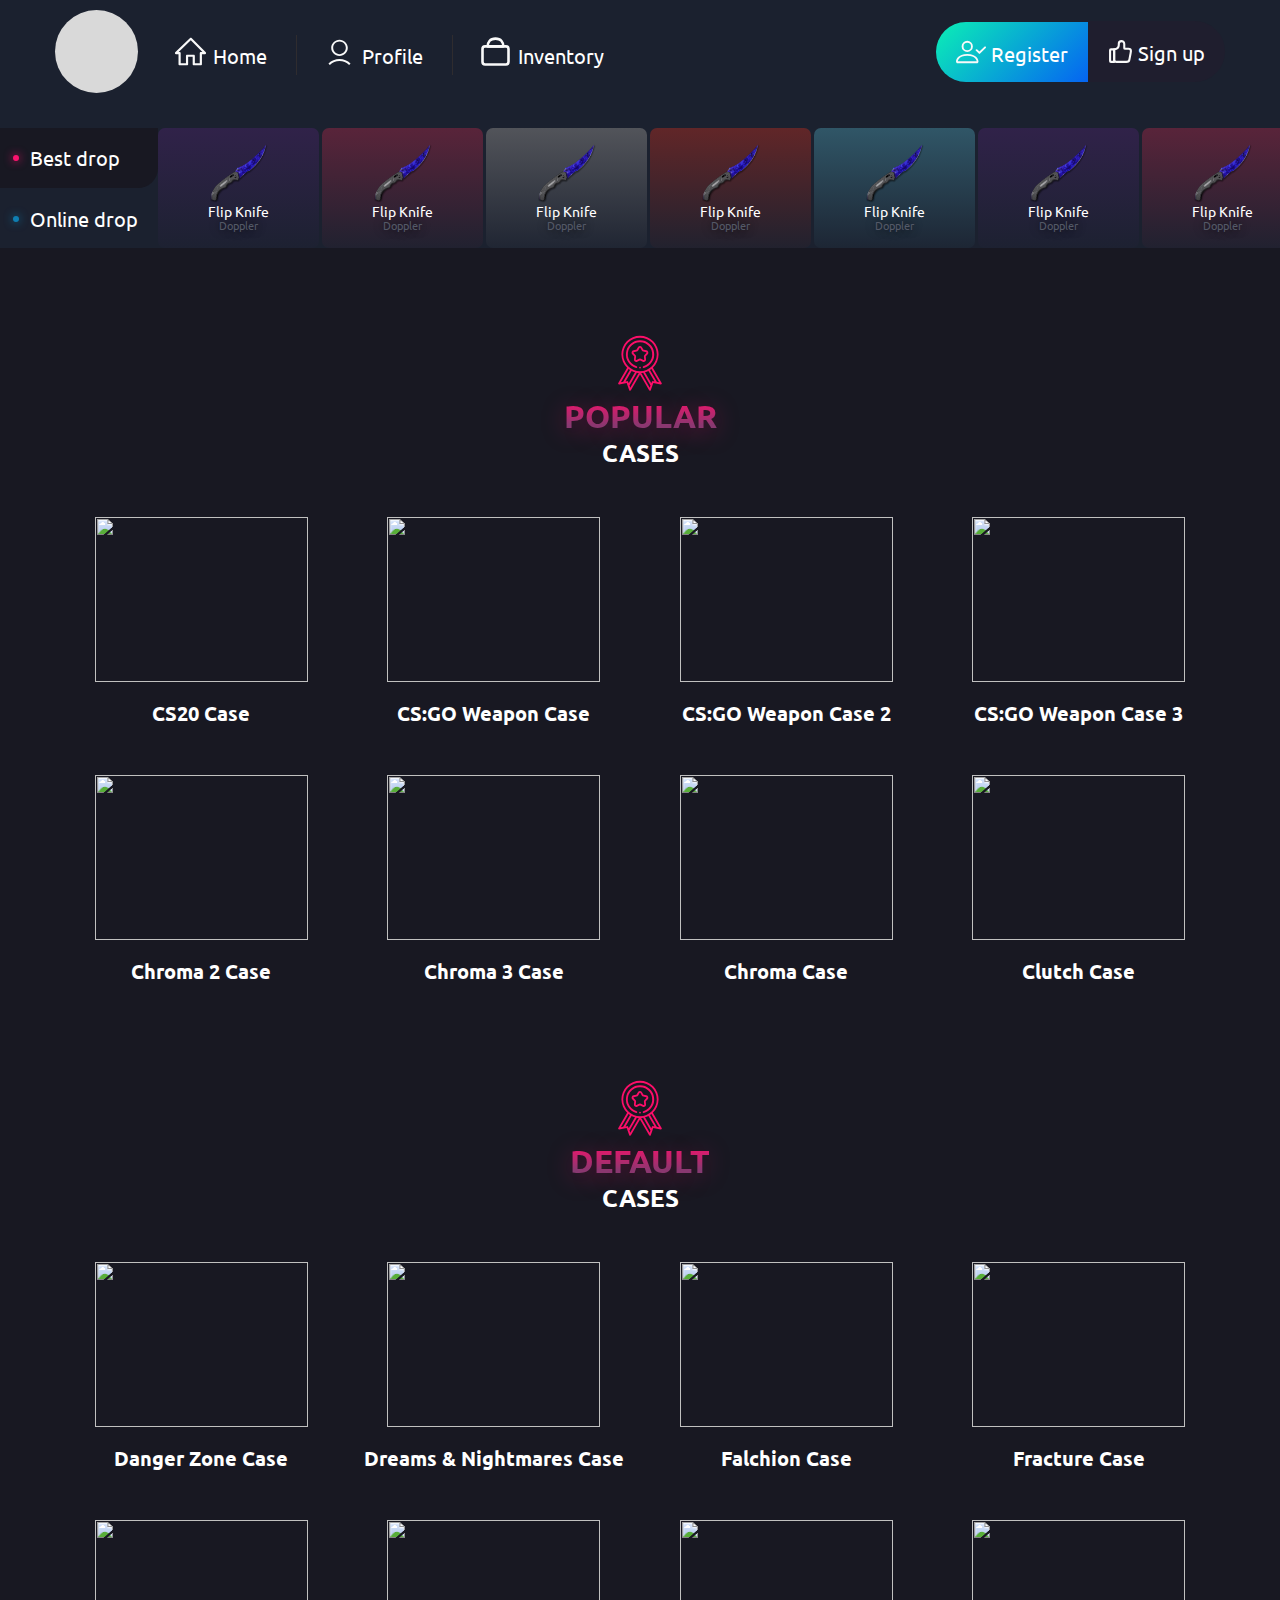
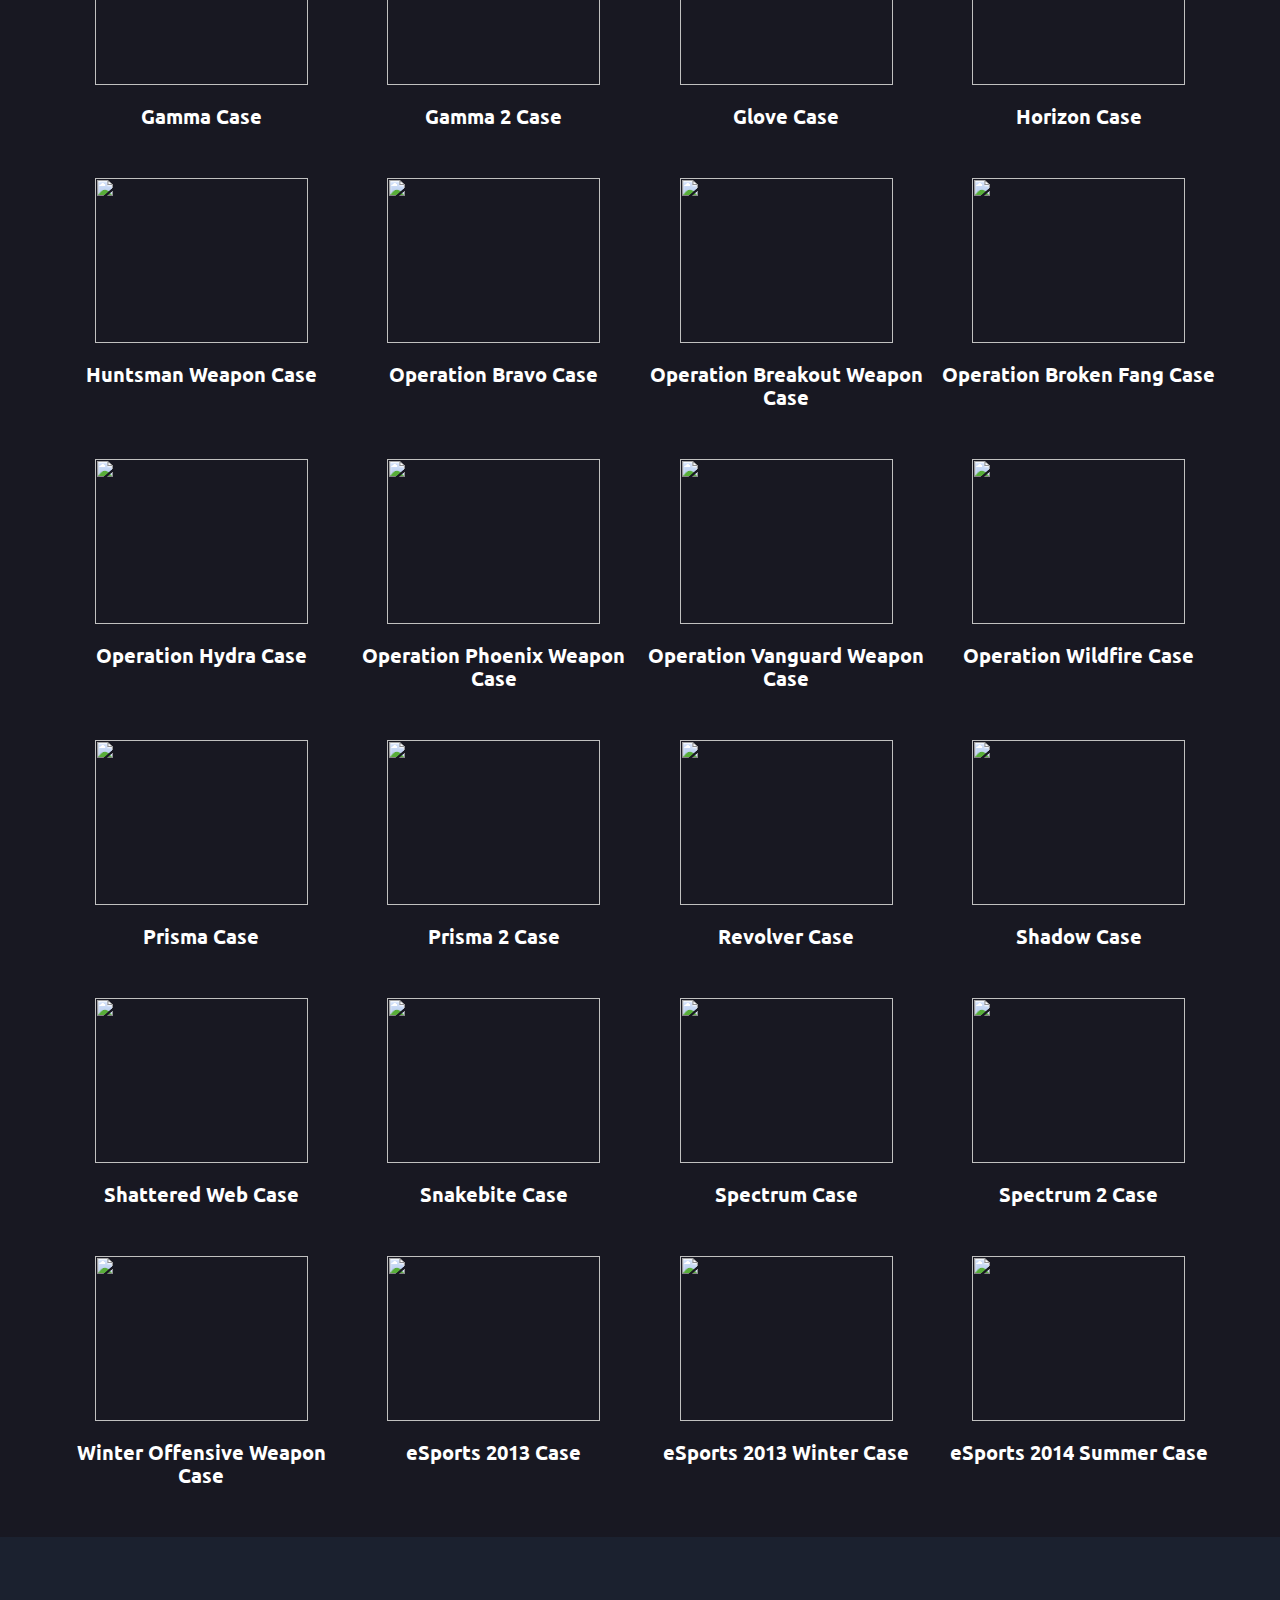
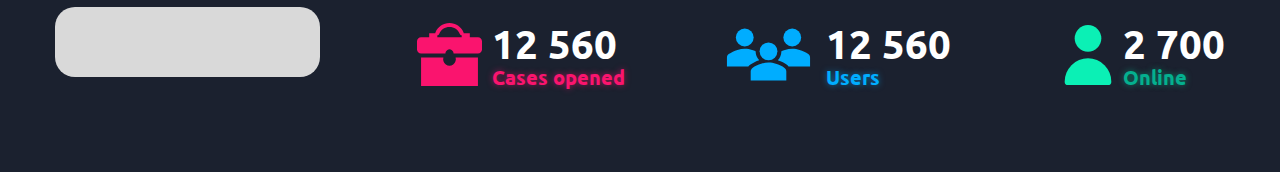
==== shked-cases/index.html @ 1bf8b505 "Create main page" ====
<!-- Сообщаем браузеру как стоит обрабатывать эту страницу -->
<!DOCTYPE html>
<!-- Оболочка документа, указываем язык содержимого -->
<html lang="ru">
<!-- Заголовок страницы, контейнер для других важных данных (не отображается) -->

<head>
   <!-- Заголовок страницы в браузере -->
   <title>Sked Cases</title>
   <!-- Подключаем CSS -->
   <link rel="stylesheet" href="css/style.css" />
   <!-- Кодировка страницы -->
   <meta http-equiv="Content-type" content="text/html;charset=UTF-8" />
   <meta name="viewport" content="width=device-width, initial-scale=1.0, maximum-scale=1.0, user-scalable=0" />
</head>

   <div class="wrapper">
<header class="header">
   <div class="container">
      <div class="header__row">
         <div class="header__logo"></div>
         <ul class="header__menu">
            <li>
               <a href="" class="header__link">
                  <div class="header__link-icon"><img src="img/svg/home.svg" width="35" height="31.21" alt=""></div>
                  <div class="header__link-text">Home</div>
               </a>
            </li>
            <li>
               <a href="" class="header__link">
                  <div class="header__link-icon"><img src="img/svg/profile.svg" width="35" height="31.21" alt=""></div>
                  <div class="header__link-text">Profile</div>
               </a>
            </li>
            <li>
               <a href="" class="header__link">
                  <div class="header__link-icon"><img src="img/svg/inventory.svg" width="35" height="31.21" alt=""></div>
                  <div class="header__link-text">Inventory</div>
               </a>
            </li>
         </ul>
         <a href="" class="header__register register">
            <div class="register__icon"><img src="img/svg/register.svg" alt="" width="30" height="30"></div>
            <div class="register__text">Register</div>
         </a>
         <a href="" class="header__sign-up sign-up">
            <div class="sign-up__icon"><img src="img/svg/sign-up.svg" alt="" width="25" height="25"></div>
            <div class="sign-up__text">Sign up</div>
         </a>
      </div>
   </div>
</header>      <div class="live-drop">
         <div class="live-drop__section">
            <div class="live-drop__best">Best drop</div>
            <div class="live-drop__online">Online drop</div>
         </div>
         <div class="live-drop__items">
            <div class="live-drop__item item item_purple">
               <div class="item__image"><img src="img/knife.png" alt="" width="59" height="59"></div>
               <div class="item__title">Flip Knife</div>
               <div class="item__subtitle">Doppler</div>
            </div>
            <div class="live-drop__item item item_pink">
               <div class="item__image"><img src="img/knife.png" alt="" width="59" height="59"></div>
               <div class="item__title">Flip Knife</div>
               <div class="item__subtitle">Doppler</div>
            </div>
            <div class="live-drop__item item item_grey">
               <div class="item__image"><img src="img/knife.png" alt="" width="59" height="59"></div>
               <div class="item__title">Flip Knife</div>
               <div class="item__subtitle">Doppler</div>
            </div>
            <div class="live-drop__item item item_red">
               <div class="item__image"><img src="img/knife.png" alt="" width="59" height="59"></div>
               <div class="item__title">Flip Knife</div>
               <div class="item__subtitle">Doppler</div>
            </div>
            <div class="live-drop__item item item_blue">
               <div class="item__image"><img src="img/knife.png" alt="" width="59" height="59"></div>
               <div class="item__title">Flip Knife</div>
               <div class="item__subtitle">Doppler</div>
            </div>
            <div class="live-drop__item item item_purple">
               <div class="item__image"><img src="img/knife.png" alt="" width="59" height="59"></div>
               <div class="item__title">Flip Knife</div>
               <div class="item__subtitle">Doppler</div>
            </div>
            <div class="live-drop__item item item_pink">
               <div class="item__image"><img src="img/knife.png" alt="" width="59" height="59"></div>
               <div class="item__title">Flip Knife</div>
               <div class="item__subtitle">Doppler</div>
            </div>
            <div class="live-drop__item item item_grey">
               <div class="item__image"><img src="img/knife.png" alt="" width="59" height="59"></div>
               <div class="item__title">Flip Knife</div>
               <div class="item__subtitle">Doppler</div>
            </div>
            <div class="live-drop__item item item_red">
               <div class="item__image"><img src="img/knife.png" alt="" width="59" height="59"></div>
               <div class="item__title">Flip Knife</div>
               <div class="item__subtitle">Doppler</div>
            </div>
            <div class="live-drop__item item item_blue">
               <div class="item__image"><img src="img/knife.png" alt="" width="59" height="59"></div>
               <div class="item__title">Flip Knife</div>
               <div class="item__subtitle">Doppler</div>
            </div>
            <div class="live-drop__item item item_purple">
               <div class="item__image"><img src="img/knife.png" alt="" width="59" height="59"></div>
               <div class="item__title">Flip Knife</div>
               <div class="item__subtitle">Doppler</div>
            </div>
         </div>
      </div>
      <div class="popular">
         <div class="container">
            <div class="popular__head head">
               <div class="head__icon"><img src="img/svg/medal.svg" alt="" width="58" height="70"></div>
               <div class="head__title">popular</div>
               <div class="head__subtitle">cases</div>
            </div>
            <div class="popular__cases cases">
               <div class="cases__case case">
                  <div class="case__logo"><img src="http://cdn.steamcommunity.com/economy/image/-9a81dlWLwJ2UUGcVs_nsVtzdOEdtWwKGZZLQHTxDZ7I56KU0Zwwo4NUX4oFJZEHLbXU5A1PIYQNqhpOSV-fRPasw8rsUFJ5KBFZv668FFU0naHKIj9D7oTgl4LelaGnMuqIwDgFusR337HCpYmhiwzm8ktqMjv2INKLMlhprbp6CTE" alt="" width="213" height="165"></div>
                  <div class="case__title">CS20 Case</div>
               </div>
               <div class="cases__case case">
                  <div class="case__logo"><img src="http://cdn.steamcommunity.com/economy/image/-9a81dlWLwJ2UUGcVs_nsVtzdOEdtWwKGZZLQHTxDZ7I56KU0Zwwo4NUX4oFJZEHLbXU5A1PIYQNqhpOSV-fRPasw8rsRVx4MwFo5_T3eAQ3i6DMIW0X7ojiwoHax6egMOKGxj4G68Nz3-jCp4itjFWx-ktqfSmtcwqVx6sT" alt="" width="213" height="165"></div>
                  <div class="case__title">CS:GO Weapon Case</div>
               </div>
               <div class="cases__case case">
                  <div class="case__logo"><img src="http://cdn.steamcommunity.com/economy/image/-9a81dlWLwJ2UUGcVs_nsVtzdOEdtWwKGZZLQHTxDZ7I56KU0Zwwo4NUX4oFJZEHLbXU5A1PIYQNqhpOSV-fRPasw8rsRVx4MwFo5PT8elUwgKKZJmtEvo_kxITZk6StNe-Fz2pTu8Aj3eqVpIqgjVfjrRI9fSmtc1Nw-Kh3" alt="" width="213" height="165"></div>
                  <div class="case__title">CS:GO Weapon Case 2</div>
               </div>
               <div class="cases__case case">
                  <div class="case__logo"><img src="http://cdn.steamcommunity.com/economy/image/-9a81dlWLwJ2UUGcVs_nsVtzdOEdtWwKGZZLQHTxDZ7I56KU0Zwwo4NUX4oFJZEHLbXU5A1PIYQNqhpOSV-fRPasw8rsRVx4MwFo5fSnf15k0KGacG0UtYXnzdTdkq-gariGlDgHvMcmjryZotqg2wCxrUVtfSmtc20v4quI" alt="" width="213" height="165"></div>
                  <div class="case__title">CS:GO Weapon Case 3</div>
               </div>
               <div class="cases__case case">
                  <div class="case__logo"><img src="http://cdn.steamcommunity.com/economy/image/-9a81dlWLwJ2UUGcVs_nsVtzdOEdtWwKGZZLQHTxDZ7I56KU0Zwwo4NUX4oFJZEHLbXU5A1PIYQNqhpOSV-fRPasw8rsUFJ5KBFZv668FFAuhqSaKWtEu43mxtbbk6b1a77Twm4Iu8Yl3bCU9Imii1Xt80M5MmD7JZjVLFH-6VnQJQ" alt="" width="213" height="165"></div>
                  <div class="case__title">Chroma 2 Case</div>
               </div>
               <div class="cases__case case">
                  <div class="case__logo"><img src="http://cdn.steamcommunity.com/economy/image/-9a81dlWLwJ2UUGcVs_nsVtzdOEdtWwKGZZLQHTxDZ7I56KU0Zwwo4NUX4oFJZEHLbXU5A1PIYQNqhpOSV-fRPasw8rsUFJ5KBFZv668FFYynaSdJGhE74y0wNWIw_OlNuvXkDpSuZQmi--SrN-h3gey-Uo6YWmlIoCLMlhplhFFvwI" alt="" width="213" height="165"></div>
                  <div class="case__title">Chroma 3 Case</div>
               </div>
               <div class="cases__case case">
                  <div class="case__logo"><img src="http://cdn.steamcommunity.com/economy/image/-9a81dlWLwJ2UUGcVs_nsVtzdOEdtWwKGZZLQHTxDZ7I56KU0Zwwo4NUX4oFJZEHLbXU5A1PIYQNqhpOSV-fRPasw8rsUFJ5KBFZv668FFEuh_KQJTtEuI63xIXbxqOtauyClTMEsJV1jruS89T3iQKx_BBqa2j3JpjVLFH1xpp0EQ" alt="" width="213" height="165"></div>
                  <div class="case__title">Chroma Case</div>
               </div>
               <div class="cases__case case">
                  <div class="case__logo"><img src="http://cdn.steamcommunity.com/economy/image/-9a81dlWLwJ2UUGcVs_nsVtzdOEdtWwKGZZLQHTxDZ7I56KU0Zwwo4NUX4oFJZEHLbXU5A1PIYQNqhpOSV-fRPasw8rsUFJ5KBFZv668FFY5naqQIz4R7Yjix9bZkvKiZrmAzzlTu5AoibiT8d_x21Wy8hY_MWz1doSLMlhpM3FKbNs" alt="" width="213" height="165"></div>
                  <div class="case__title">Clutch Case</div>
               </div>
            </div>
         </div>
      </div>
      <div class="default">
         <div class="container">
            <div class="popular__head head">
               <div class="head__icon"><img src="img/svg/medal.svg" alt="" width="58" height="70"></div>
               <div class="head__title">default</div>
               <div class="head__subtitle">cases</div>
            </div>
            <div class="popular__cases cases">
               <div class="cases__case case">
                  <div class="case__logo"><img src="http://cdn.steamcommunity.com/economy/image/-9a81dlWLwJ2UUGcVs_nsVtzdOEdtWwKGZZLQHTxDZ7I56KU0Zwwo4NUX4oFJZEHLbXU5A1PIYQNqhpOSV-fRPasw8rsUFJ5KBFZv668FFUxnaPLJz5H74y1xtTcz6etNumIx29U6Zd3j7yQoYih3lG1-UJqY27xJIeLMlhpaD9Aclo" alt="" width="213" height="165"></div>
                  <div class="case__title">Danger Zone Case</div>
               </div>
               <div class="cases__case case">
                  <div class="case__logo"><img src="http://cdn.steamcommunity.com/economy/image/-9a81dlWLwJ2UUGcVs_nsVtzdOEdtWwKGZZLQHTxDZ7I56KU0Zwwo4NUX4oFJZEHLbXU5A1PIYQNqhpOSV-fRPasw8rsUFJ5KBFZv668FFQwnfCcJmxDv9rhwIHZwqP3a-uGwz9Xv8F0j-qQrI3xiVLkrxVuZW-mJoWLMlhpWhFkc9M" alt="" width="213" height="165"></div>
                  <div class="case__title">Dreams & Nightmares Case</div>
               </div>
               <div class="cases__case case">
                  <div class="case__logo"><img src="http://cdn.steamcommunity.com/economy/image/-9a81dlWLwJ2UUGcVs_nsVtzdOEdtWwKGZZLQHTxDZ7I56KU0Zwwo4NUX4oFJZEHLbXU5A1PIYQNqhpOSV-fRPasw8rsUFJ5KBFZv668FF8ugPDMIWpAuIq1w4KIlaChZOyFwzgJuZNy3-2T89T0jlC2rhZla2vwIJjVLFHz75yKpg" alt="" width="213" height="165"></div>
                  <div class="case__title">Falchion Case</div>
               </div>
               <div class="cases__case case">
                  <div class="case__logo"><img src="http://cdn.steamcommunity.com/economy/image/-9a81dlWLwJ2UUGcVs_nsVtzdOEdtWwKGZZLQHTxDZ7I56KU0Zwwo4NUX4oFJZEHLbXU5A1PIYQNqhpOSV-fRPasw8rsUFJ5KBFZv668FFU2nfGaJG0btN2wwYHfxa-hY-uFxj4Dv50nj7uXpI7w3AewrhBpMWH6d9CLMlhpEbAe-Zk" alt="" width="213" height="165"></div>
                  <div class="case__title">Fracture Case</div>
               </div>
               <div class="cases__case case">
                  <div class="case__logo"><img src="http://cdn.steamcommunity.com/economy/image/-9a81dlWLwJ2UUGcVs_nsVtzdOEdtWwKGZZLQHTxDZ7I56KU0Zwwo4NUX4oFJZEHLbXU5A1PIYQNqhpOSV-fRPasw8rsUFJ5KBFZv668FFYznarJJjkQ6ovjw4SPlfP3auqEl2oBuJB1j--WoY322QziqkdpZGr3IteLMlhpw4RJCv8" alt="" width="213" height="165"></div>
                  <div class="case__title">Gamma Case</div>
               </div>
               <div class="cases__case case">
                  <div class="case__logo"><img src="http://cdn.steamcommunity.com/economy/image/-9a81dlWLwJ2UUGcVs_nsVtzdOEdtWwKGZZLQHTxDZ7I56KU0Zwwo4NUX4oFJZEHLbXU5A1PIYQNqhpOSV-fRPasw8rsVFx5KAVo5PSkKV4xhfGfKTgVvIXlxNPSwaOmMLiGwzgJvJMniO-Zoo_z2wXg-EVvfSmtc78HsNoy" alt="" width="213" height="165"></div>
                  <div class="case__title">Gamma 2 Case</div>
               </div>
               <div class="cases__case case">
                  <div class="case__logo"><img src="http://cdn.steamcommunity.com/economy/image/-9a81dlWLwJ2UUGcVs_nsVtzdOEdtWwKGZZLQHTxDZ7I56KU0Zwwo4NUX4oFJZEHLbXU5A1PIYQNqhpOSV-fRPasw8rsUFJ5KBFZv668FFY1naTMdzwTtNrukteIkqT2MO_Uwz5Q6cYhibyXo4rw2ALsrkRoYjuncNCLMlhpEV4XDTk" alt="" width="213" height="165"></div>
                  <div class="case__title">Glove Case</div>
               </div>
               <div class="cases__case case">
                  <div class="case__logo"><img src="http://cdn.steamcommunity.com/economy/image/-9a81dlWLwJ2UUGcVs_nsVtzdOEdtWwKGZZLQHTxDZ7I56KU0Zwwo4NUX4oFJZEHLbXU5A1PIYQNqhpOSV-fRPasw8rsUFJ5KBFZv668FFUwnfbOdDgavYXukYTZkqf2ZbrTwmkE6scgj7CY94ml3FXl-ENkMW3wctOLMlhpVHKV9YA" alt="" width="213" height="165"></div>
                  <div class="case__title">Horizon Case</div>
               </div>
               <div class="cases__case case">
                  <div class="case__logo"><img src="http://cdn.steamcommunity.com/economy/image/-9a81dlWLwJ2UUGcVs_nsVtzdOEdtWwKGZZLQHTxDZ7I56KU0Zwwo4NUX4oFJZEHLbXU5A1PIYQNqhpOSV-fRPasw8rsUFJ5KBFZv668FFQu0PaQIm9DtY6wzYaIxKWtN7iJwW8G6Z0h2LqWoY6s2Qy2-0Q_Nzv7IJjVLFGZqUbjlQ" alt="" width="213" height="165"></div>
                  <div class="case__title">Huntsman Weapon Case</div>
               </div>
               <div class="cases__case case">
                  <div class="case__logo"><img src="http://cdn.steamcommunity.com/economy/image/-9a81dlWLwJ2UUGcVs_nsVtzdOEdtWwKGZZLQHTxDZ7I56KU0Zwwo4NUX4oFJZEHLbXU5A1PIYQNqhpOSV-fRPasw8rsXE1xNwVDv7WrFA5pnabNJGwSuN3gxtnawKOlMO6HzzhQucAm0uvFo4n2iw3h_UM-ZmilJNeLMlhpjfjxEoE" alt="" width="213" height="165"></div>
                  <div class="case__title">Operation Bravo Case</div>
               </div>
               <div class="cases__case case">
                  <div class="case__logo"><img src="http://cdn.steamcommunity.com/economy/image/-9a81dlWLwJ2UUGcVs_nsVtzdOEdtWwKGZZLQHTxDZ7I56KU0Zwwo4NUX4oFJZEHLbXU5A1PIYQNqhpOSV-fRPasw8rsUFJ5KBFZv668FFMu1aPMI24auITjxteJwPXxY72AkGgIvZAniLjHpon2jlbl-kpvNjz3JJjVLFG9rl1YLQ" alt="" width="213" height="165"></div>
                  <div class="case__title">Operation Breakout Weapon Case</div>
               </div>
               <div class="cases__case case">
                  <div class="case__logo"><img src="http://cdn.steamcommunity.com/economy/image/-9a81dlWLwJ2UUGcVs_nsVtzdOEdtWwKGZZLQHTxDZ7I56KU0Zwwo4NUX4oFJZEHLbXU5A1PIYQNqhpOSV-fRPasw8rsUFJ5KBFZv668FFU3naeZIWUStYjgxdnewfGmZb6DxW8AupMp27yT9IqiilCxqkRkZGyldoaLMlhp6IQjKcg" alt="" width="213" height="165"></div>
                  <div class="case__title">Operation Broken Fang Case</div>
               </div>
               <div class="cases__case case">
                  <div class="case__logo"><img src="http://cdn.steamcommunity.com/economy/image/-9a81dlWLwJ2UUGcVs_nsVtzdOEdtWwKGZZLQHTxDZ7I56KU0Zwwo4NUX4oFJZEHLbXU5A1PIYQNqhpOSV-fRPasw8rsUFJ5KBFZv668FFY3navMJWgQtNm1ldLZzvOiZr-BlToIsZcoi-yTpdutiVW2-Es4NWjwIo-LMlhpinMS53M" alt="" width="213" height="165"></div>
                  <div class="case__title">Operation Hydra Case</div>
               </div>
               <div class="cases__case case">
                  <div class="case__logo"><img src="http://cdn.steamcommunity.com/economy/image/-9a81dlWLwJ2UUGcVs_nsVtzdOEdtWwKGZZLQHTxDZ7I56KU0Zwwo4NUX4oFJZEHLbXU5A1PIYQNqhpOSV-fRPasw8rsUFJ5KBFZv668FFUuh6qZJmlD7tiyl4OIlaGhYuLTzjhVupJ12urH89ii3lHlqEdoMDr2I5jVLFFSv_J2Rg" alt="" width="213" height="165"></div>
                  <div class="case__title">Operation Phoenix Weapon Case</div>
               </div>
               <div class="cases__case case">
                  <div class="case__logo"><img src="http://cdn.steamcommunity.com/economy/image/-9a81dlWLwJ2UUGcVs_nsVtzdOEdtWwKGZZLQHTxDZ7I56KU0Zwwo4NUX4oFJZEHLbXU5A1PIYQNqhpOSV-fRPasw8rsUFJ5KBFZv668FFIuh6rJImVGvtjllYaNka6la7rUxWkE65BzibvD9N7z0Q22-0Fka2GlJ5jVLFHqavWW2g" alt="" width="213" height="165"></div>
                  <div class="case__title">Operation Vanguard Weapon Case</div>
               </div>
               <div class="cases__case case">
                  <div class="case__logo"><img src="http://cdn.steamcommunity.com/economy/image/-9a81dlWLwJ2UUGcVs_nsVtzdOEdtWwKGZZLQHTxDZ7I56KU0Zwwo4NUX4oFJZEHLbXU5A1PIYQNqhpOSV-fRPasw8rsUFJ5KBFZv668FFYxnaeQImRGu4S1x9TawfSmY-iHkmoD7cEl2LiQpIjz3wPl_ERkYWHwLY-LMlhp9pkR_UQ" alt="" width="213" height="165"></div>
                  <div class="case__title">Operation Wildfire Case</div>
               </div>
               <div class="cases__case case">
                  <div class="case__logo"><img src="http://cdn.steamcommunity.com/economy/image/-9a81dlWLwJ2UUGcVs_nsVtzdOEdtWwKGZZLQHTxDZ7I56KU0Zwwo4NUX4oFJZEHLbXU5A1PIYQNqhpOSV-fRPasw8rsUFJ5KBFZv668FFUynfWaI25G6Ijkl9iPw_SnNrjXw2oBu8cj3b2Qo4_33QbnrUdlYD37ddCLMlhpvs0XIz0" alt="" width="213" height="165"></div>
                  <div class="case__title">Prisma Case</div>
               </div>
               <div class="cases__case case">
                  <div class="case__logo"><img src="http://cdn.steamcommunity.com/economy/image/-9a81dlWLwJ2UUGcVs_nsVtzdOEdtWwKGZZLQHTxDZ7I56KU0Zwwo4NUX4oFJZEHLbXU5A1PIYQNqhpOSV-fRPasw8rsUFJ5KBFZv668FFU1nfbOIj8W7oWzkYLdlPOsMOmIk2kGscAj2erE99Sn2AGw_0M4NW2hIYOLMlhpcmY0CRM" alt="" width="213" height="165"></div>
                  <div class="case__title">Prisma 2 Case</div>
               </div>
               <div class="cases__case case">
                  <div class="case__logo"><img src="http://cdn.steamcommunity.com/economy/image/-9a81dlWLwJ2UUGcVs_nsVtzdOEdtWwKGZZLQHTxDZ7I56KU0Zwwo4NUX4oFJZEHLbXU5A1PIYQNqhpOSV-fRPasw8rsUFJ5KBFZv668FFYwnfKfcG9HvN7iktaOkqD1auLTxD5SvZYgiLvFpo7xjVLh-kdrYWnzcoGLMlhpsyM-5vg" alt="" width="213" height="165"></div>
                  <div class="case__title">Revolver Case</div>
               </div>
               <div class="cases__case case">
                  <div class="case__logo"><img src="http://cdn.steamcommunity.com/economy/image/-9a81dlWLwJ2UUGcVs_nsVtzdOEdtWwKGZZLQHTxDZ7I56KU0Zwwo4NUX4oFJZEHLbXU5A1PIYQNqhpOSV-fRPasw8rsUFJ5KBFZv668FF4u1qubIW4Su4mzxYHbzqGtZ-KGlz8EuJcg3rnE9NiijVe3_UY-Zzr2JJjVLFEEeiQRtg" alt="" width="213" height="165"></div>
                  <div class="case__title">Shadow Case</div>
               </div>
               <div class="cases__case case">
                  <div class="case__logo"><img src="http://cdn.steamcommunity.com/economy/image/-9a81dlWLwJ2UUGcVs_nsVtzdOEdtWwKGZZLQHTxDZ7I56KU0Zwwo4NUX4oFJZEHLbXU5A1PIYQNqhpOSV-fRPasw8rsUFJ5KBFZv668FFUznaCaJWVDvozlzdONwvKjYLiBk24IsZEl0uuYrNjw0A3n80JpZWzwIYWLMlhpLvhcskA" alt="" width="213" height="165"></div>
                  <div class="case__title">Shattered Web Case</div>
               </div>
               <div class="cases__case case">
                  <div class="case__logo"><img src="http://cdn.steamcommunity.com/economy/image/-9a81dlWLwJ2UUGcVs_nsVtzdOEdtWwKGZZLQHTxDZ7I56KU0Zwwo4NUX4oFJZEHLbXU5A1PIYQNqhpOSV-fRPasw8rsUFJ5KBFZv668FFU4naLOJzgUuYqyzIaIxa6jMOLXxGkHvcMjibmU99Sg3Qaw-hA_ZWrzLISLMlhpgJJUhGE" alt="" width="213" height="165"></div>
                  <div class="case__title">Snakebite Case</div>
               </div>
               <div class="cases__case case">
                  <div class="case__logo"><img src="http://cdn.steamcommunity.com/economy/image/-9a81dlWLwJ2UUGcVs_nsVtzdOEdtWwKGZZLQHTxDZ7I56KU0Zwwo4NUX4oFJZEHLbXU5A1PIYQNqhpOSV-fRPasw8rsUFJ5KBFZv668FFY5naqQIz4R7Yjix9bZkvKiZrmAzzlTu5AoibiT8d_x21Wy8hY_MWz1doSLMlhpM3FKbNs" alt="" width="213" height="165"></div>
                  <div class="case__title">Spectrum Case</div>
               </div>
               <div class="cases__case case">
                  <div class="case__logo"><img src="http://cdn.steamcommunity.com/economy/image/-9a81dlWLwJ2UUGcVs_nsVtzdOEdtWwKGZZLQHTxDZ7I56KU0Zwwo4NUX4oFJZEHLbXU5A1PIYQNqhpOSV-fRPasw8rsUFJ5KBFZv668FFY4naGeIGkWu9_mkIWJwaT1MeuElDoF6ZEp0riTpNXw3wbt-xVsYzqld9WLMlhptgBMDQg" alt="" width="213" height="165"></div>
                  <div class="case__title">Spectrum 2 Case</div>
               </div>
               <div class="cases__case case">
                  <div class="case__logo"><img src="http://cdn.steamcommunity.com/economy/image/-9a81dlWLwJ2UUGcVs_nsVtzdOEdtWwKGZZLQHTxDZ7I56KU0Zwwo4NUX4oFJZEHLbXU5A1PIYQNqhpOSV-fRPasw8rsUFJ5KBFZv668FFYu0aKfJz8a793gxNLfzvOkMunUwWgH7JIjj-qW8d7x2VXt_UBuMT3zIpjVLFEGDSGUSQ" alt="" width="213" height="165"></div>
                  <div class="case__title">Winter Offensive Weapon Case</div>
               </div>
               <div class="cases__case case">
                  <div class="case__logo"><img src="http://cdn.steamcommunity.com/economy/image/-9a81dlWLwJ2UUGcVs_nsVtzdOEdtWwKGZZLQHTxDZ7I56KU0Zwwo4NUX4oFJZEHLbXU5A1PIYQNqhpOSV-fRPasw8rsVk5kKhZDpYX3e1YznfCcdzkR74vnw9TZwa-sYOOCzzoF6ZJ0jL6Qp9uj3Qbj_Uc6Z2z1I9WLMlhp9VPHu3g" alt="" width="213" height="165"></div>
                  <div class="case__title">eSports 2013 Case</div>
               </div>
               <div class="cases__case case">
                  <div class="case__logo"><img src="http://cdn.steamcommunity.com/economy/image/-9a81dlWLwJ2UUGcVs_nsVtzdOEdtWwKGZZLQHTxDZ7I56KU0Zwwo4NUX4oFJZEHLbXU5A1PIYQNqhpOSV-fRPasw8rsVk5kKhZDpYX3e1Yz7KKcPzwav9jnzdfdlfWmY7_TzmkF6ZMlj77A9o3x0Qe1qhBkZGjxI9LBJgMgIQaH1G7WeaA" alt="" width="213" height="165"></div>
                  <div class="case__title">eSports 2013 Winter Case</div>
               </div>
               <div class="cases__case case">
                  <div class="case__logo"><img src="http://cdn.steamcommunity.com/economy/image/-9a81dlWLwJ2UUGcVs_nsVtzdOEdtWwKGZZLQHTxDZ7I56KU0Zwwo4NUX4oFJZEHLbXU5A1PIYQNqhpOSV-fRPasw8rsVk5kKhZDpYX3e1Y07ODdfDBH_pKzwdfSkqTyZLjQxjsF7sEoiLyQ9I2ljgHt_EZlYzr6J4DHIA9oZ1-D5BHglkR7Cs6C" alt="" width="213" height="165"></div>
                  <div class="case__title">eSports 2014 Summer Case</div>
               </div>
            </div>
         </div>
      </div>
<footer class="footer">
   <div class="container">
      <div class="footer__row">
         <div class="footer__logo"></div>
         <div class="footer__item">
            <div class="footer__img"><img src="img/svg/case.svg" alt="" width="65" height="65"></div>
            <div class="footer__text">
               <div class="footer__title">12 560</div>
               <div class="footer__subtitle"><span class="pink">Cases opened</span></div>
            </div>
         </div>
         <div class="footer__item">
            <div class="footer__img"><img src="img/svg/people-group.svg" alt="" height="95"></div>
            <div class="footer__text">
               <div class="footer__title">12 560</div>
               <div class="footer__subtitle"><span class="blue">Users</span></div>
            </div>
         </div>
         <div class="footer__item">
            <div class="footer__img"><img src="img/svg/person.svg" alt="" height="80"></div>
            <div class="footer__text">
               <div class="footer__title">2 700</div>
               <div class="footer__subtitle"><span class="green">Online</span></div>
            </div>
         </div>
      </div>
   </div>
</footer>   </div>

   <body>
      
   </body>

   <script src="https://code.jquery.com/jquery-3.6.0.slim.js" integrity="sha256-HwWONEZrpuoh951cQD1ov2HUK5zA5DwJ1DNUXaM6FsY=" crossorigin="anonymous"></script>
   <script src="/js/slick.min.js"></script>
   <script src="/js/main.js"></script>
</html>
---- shked-cases/css/style.css ----
@charset "UTF-8";
/*Обнуление*/
@import url("https://fonts.googleapis.com/css2?family=Ubuntu:ital,wght@0,300;0,400;0,700;1,400&display=swap");
* {
  padding: 0;
  margin: 0;
  border: 0;
}

*, *:before, *:after {
  -webkit-box-sizing: border-box;
  box-sizing: border-box;
}

:focus, :active {
  outline: none;
}

a:focus, a:active {
  outline: none;
}

nav, footer, header, aside {
  display: block;
}

html, body {
  height: 100%;
  width: 100%;
  font-size: 100%;
  line-height: 1;
  font-size: 14px;
  font-family: "Ubuntu", sans-serif;
  -ms-text-size-adjust: 100%;
  -moz-text-size-adjust: 100%;
  -webkit-text-size-adjust: 100%;
}

input, button, textarea {
  font-family: "Ubuntu", sans-serif;
}

input::-ms-clear {
  display: none;
}

button {
  cursor: pointer;
}

button::-moz-focus-inner {
  padding: 0;
  border: 0;
}

a, a:visited {
  text-decoration: none;
}

a:hover {
  text-decoration: none;
}

ul li {
  list-style: none;
}

img {
  vertical-align: top;
}

h1, h2, h3, h4, h5, h6 {
  font-size: inherit;
  font-weight: inherit;
}

.wrapper {
  width: 100%;
  min-height: 100%;
  overflow: hidden;
}

.container {
  max-width: 1170px;
  margin: 0 auto;
  width: 100%;
}
@media (max-width: 1182px) {
  .container {
    max-width: 970px;
  }
}
@media (max-width: 992.98px) {
  .container {
    max-width: 750px;
  }
}
@media (max-width: 767.98px) {
  .container {
    max-width: none;
    padding: 0 10px;
  }
}

/*--------------------*/
.ibg {
  background-position: center;
  background-size: cover;
  background-repeat: no-repeat;
  position: relative;
}
.ibg img {
  width: 0;
  height: 0;
  position: absolute;
  top: 0;
  left: 0;
  opacity: 0;
  visibility: hidden;
}

.slick-slider {
  position: relative;
}
.slick-slider .slick-list {
  overflow: hidden;
}
.slick-slider .slick-track {
  display: -webkit-box;
  display: -ms-flexbox;
  display: flex;
}
.header {
  background-color: #1B212F;
}
.header__row {
  display: -webkit-box;
  display: -ms-flexbox;
  display: flex;
  -webkit-box-align: center;
      -ms-flex-align: center;
          align-items: center;
}
.header__logo {
  background-color: #D9D9D9;
  width: 83px;
  height: 83px;
  border-radius: 50%;
  margin: 10px 10px 10px 0px;
}
.header__menu {
  display: -webkit-box;
  display: -ms-flexbox;
  display: flex;
}
.header li {
  padding: 35px 30px 35px 25px;
  position: relative;
}
.header li:hover {
  background: -webkit-gradient(linear, left top, left bottom, color-stop(-10%, rgba(235, 12, 99, 0.1490196078)), color-stop(85%, #1B212F));
  background: linear-gradient(rgba(235, 12, 99, 0.1490196078) -10%, #1B212F 85%);
}
.header li:hover img {
  -webkit-filter: invert(24%) sepia(73%) saturate(7474%) hue-rotate(327deg) brightness(98%) contrast(102%);
          filter: invert(24%) sepia(73%) saturate(7474%) hue-rotate(327deg) brightness(98%) contrast(102%);
}
.header li:after {
  content: "";
  width: 1px;
  height: 40px;
  position: absolute;
  right: 0;
  top: 50%;
  -webkit-transform: translate3d(0, -40%, 0);
  transform: translate3d(0, -40%, 0);
  background-color: rgba(53, 47, 47, 0.7803921569);
}
.header li:last-child:after {
  content: "";
  display: none;
}
.header__link {
  display: -webkit-box;
  display: -ms-flexbox;
  display: flex;
  -webkit-box-align: end;
      -ms-flex-align: end;
          align-items: flex-end;
}
.header__link-icon {
  margin: 0px 5px 0px 0px;
}
.header__link-icon img {
  -webkit-filter: invert(100%) sepia(0%) saturate(7463%) hue-rotate(47deg) brightness(102%) contrast(95%);
          filter: invert(100%) sepia(0%) saturate(7463%) hue-rotate(47deg) brightness(102%) contrast(95%);
}
.header__link-text {
  color: #fff;
  font-size: 20px;
  line-height: 23px;
}
.header__register {
  margin: 0px 0px 0px auto;
}
.register {
  display: -webkit-box;
  display: -ms-flexbox;
  display: flex;
  -webkit-box-align: end;
      -ms-flex-align: end;
          align-items: flex-end;
  padding: 15px 20px;
  background: linear-gradient(-45deg, #0564F2, #0BF0B5);
  border-radius: 50px 0 0 50px;
}
.register__icon {
  -webkit-filter: invert(100%) sepia(0%) saturate(7463%) hue-rotate(47deg) brightness(102%) contrast(95%);
          filter: invert(100%) sepia(0%) saturate(7463%) hue-rotate(47deg) brightness(102%) contrast(95%);
  margin: 0px 5px 0px 0px;
}
.register__text {
  color: #fff;
  font-size: 20px;
  line-height: 23px;
  padding: 0px 0px 2px 0px;
}

.sign-up {
  display: -webkit-box;
  display: -ms-flexbox;
  display: flex;
  -webkit-box-align: end;
      -ms-flex-align: end;
          align-items: flex-end;
  padding: 18px 20px;
  background: #1F1E2E;
  border-radius: 0 50px 50px 0;
}
.sign-up__icon {
  -webkit-filter: invert(100%) sepia(0%) saturate(7463%) hue-rotate(47deg) brightness(102%) contrast(95%);
          filter: invert(100%) sepia(0%) saturate(7463%) hue-rotate(47deg) brightness(102%) contrast(95%);
  margin: 0px 5px 0px 0px;
}
.sign-up__text {
  color: #fff;
  font-size: 20px;
  line-height: 23px;
}

/*<МЕНЮ-БУРГЕР>
display: block;
      position: absolute;
      top: 18px;
      right: 10px;
      width: 30px;
      height: 18px;
      cursor: pointer;
      z-index: 5;
      span{animation: all 0.3s ease 0s;top: 8px;left: 0;position: absolute;width: 100%;height: 2px;background-color: #fff;
         &:first-child{top: 0;}
         &:last-child{top: auto;bottom: 0;}
      }
      &.active{
         span{scale: 0;
            &:first-child{rotate: -45deg;top: 8px;}
            &:last-child{rotate: 45deg;bottom: 8px;}
         }
      }
*/
.footer {
  padding: 70px 0;
  background-color: #1B212F;
}
.footer__row {
  display: -webkit-box;
  display: -ms-flexbox;
  display: flex;
  -webkit-box-pack: justify;
      -ms-flex-pack: justify;
          justify-content: space-between;
}
.footer__item {
  display: -webkit-box;
  display: -ms-flexbox;
  display: flex;
  -webkit-box-align: center;
      -ms-flex-align: center;
          align-items: center;
}
.footer__item:last-child .footer__img {
  margin: 0px -5px 0px 0px;
}
.footer__logo {
  width: 265px;
  height: 70px;
  background: #D9D9D9;
  border-radius: 20px;
}
.footer__img {
  margin: 0px 10px 0px 0px;
}
.footer__text {
  font-weight: 700;
}
.footer__title {
  color: #fff;
  font-size: 40px;
  line-height: 46px;
}
.footer__subtitle {
  font-size: 20px;
  line-height: 23px;
}
.footer__subtitle span.pink {
  color: #FA146E;
  text-shadow: 0px 0px 6px rgba(250, 20, 110, 0.56);
}
.footer__subtitle span.blue {
  color: #00ADFF;
  text-shadow: 0px 0px 6px rgba(0, 173, 255, 0.56);
}
.footer__subtitle span.green {
  color: #04B08F;
  text-shadow: 0px 0px 6px rgba(6, 194, 146, 0.56);
}

body {
  background-color: #181822;
}

.live-drop {
  padding: 25px 0 0 0;
  background-color: #1B212F;
  display: -webkit-box;
  display: -ms-flexbox;
  display: flex;
}
.live-drop__best {
  color: #fff;
  font-size: 20px;
  line-height: 23px;
  background-color: #181822;
  padding: 18px 20px 19px 30px;
  position: relative;
  border-radius: 0 0 20px 0;
  white-space: nowrap;
  margin: 0px 0px 1px 0px;
}
.live-drop__best:before {
  content: "";
  position: absolute;
  width: 6px;
  height: 6px;
  background-color: #FB136E;
  border-radius: 50%;
  -webkit-box-shadow: 0 0 10px #FB136E;
          box-shadow: 0 0 10px #FB136E;
  top: 50%;
  left: 13px;
  margin: -3px 0px 0px 0px;
}
.live-drop__best:hover {
  background-color: #181822;
}
.live-drop__online {
  color: #fff;
  font-size: 20px;
  line-height: 23px;
  padding: 18px 20px 18px 30px;
  position: relative;
  border-radius: 0 20px 0 0;
  white-space: nowrap;
}
.live-drop__online:before {
  content: "";
  position: absolute;
  width: 6px;
  height: 6px;
  background-color: #0F7EB1;
  border-radius: 50%;
  -webkit-box-shadow: 0 0 10px #0F7EB1;
          box-shadow: 0 0 10px #0F7EB1;
  top: 50%;
  left: 13px;
  margin: -3px 0px 0px 0px;
}
.live-drop__online:hover {
  background-color: #181822;
}
.live-drop__items {
  display: -webkit-box;
  display: -ms-flexbox;
  display: flex;
  -ms-flex-wrap: nowrap;
      flex-wrap: nowrap;
}
.live-drop__item {
  margin: 0px 3px 0px 0px;
}

.item {
  padding: 16px 50px;
  border-radius: 7px;
  text-align: center;
  max-height: 120px;
  white-space: nowrap;
}
.item_purple {
  background: -webkit-gradient(linear, left top, left bottom, from(#302249), color-stop(110%, rgba(48, 34, 73, 0)));
  background: linear-gradient(#302249, rgba(48, 34, 73, 0) 110%);
}
.item_pink {
  background: -webkit-gradient(linear, left top, left bottom, from(#59243A), color-stop(110%, rgba(89, 36, 58, 0)));
  background: linear-gradient(#59243A, rgba(89, 36, 58, 0) 110%);
}
.item_grey {
  background: -webkit-gradient(linear, left top, left bottom, from(#52545A), color-stop(110%, rgba(82, 84, 90, 0)));
  background: linear-gradient(#52545A, rgba(82, 84, 90, 0) 110%);
}
.item_red {
  background: -webkit-gradient(linear, left top, left bottom, from(#612628), color-stop(110%, rgba(97, 38, 40, 0)));
  background: linear-gradient(#612628, rgba(97, 38, 40, 0) 110%);
}
.item_blue {
  background: -webkit-gradient(linear, left top, left bottom, from(#305667), color-stop(110%, rgba(48, 86, 103, 0)));
  background: linear-gradient(#305667, rgba(48, 86, 103, 0) 110%);
}
.item__title {
  color: #fff;
  font-size: 14px;
  line-height: 16px;
}
.item__subtitle {
  font-size: 11px;
  line-height: 13px;
  color: #545967;
  text-shadow: 0px 0px 8px rgba(0, 0, 0, 0.64);
}

.popular {
  padding: 80px 0px 0px 0px;
}
.popular__head {
  margin: 0px 0px 50px 0px;
}
.head {
  text-transform: uppercase;
  text-align: center;
}
.head__icon {
  -webkit-filter: invert(21%) sepia(96%) saturate(6221%) hue-rotate(329deg) brightness(100%) contrast(98%);
          filter: invert(21%) sepia(96%) saturate(6221%) hue-rotate(329deg) brightness(100%) contrast(98%);
}
.head__title {
  font-weight: 700;
  font-size: 32px;
  line-height: 37px;
  background: -webkit-gradient(linear, left top, left bottom, color-stop(3.33%, #FA136D), color-stop(72.73%, #813E73));
  background: linear-gradient(#FA136D 3.33%, #813E73 72.73%);
  -webkit-background-clip: text;
  -webkit-text-fill-color: transparent;
  background-clip: text;
  text-shadow: 0px 4px 25px rgba(252, 13, 106, 0.34);
  margin: 0px 0px 4px 0px;
}
.head__subtitle {
  color: #fff;
  font-weight: 700;
  font-size: 24px;
  line-height: 28px;
}

.cases {
  display: -webkit-box;
  display: -ms-flexbox;
  display: flex;
  -ms-flex-wrap: wrap;
      flex-wrap: wrap;
  text-align: center;
}
.cases__case {
  margin: 0px 0px 50px 0px;
}

.case {
  -webkit-box-flex: 0;
      -ms-flex: 0 0 25%;
          flex: 0 0 25%;
}
.case__logo {
  margin: 0px 0px 20px 0px;
}
.case__title {
  color: #fff;
  font-weight: 700;
  font-size: 20px;
  line-height: 23px;
}

.default {
  padding: 40px 0px 0px 0px;
}
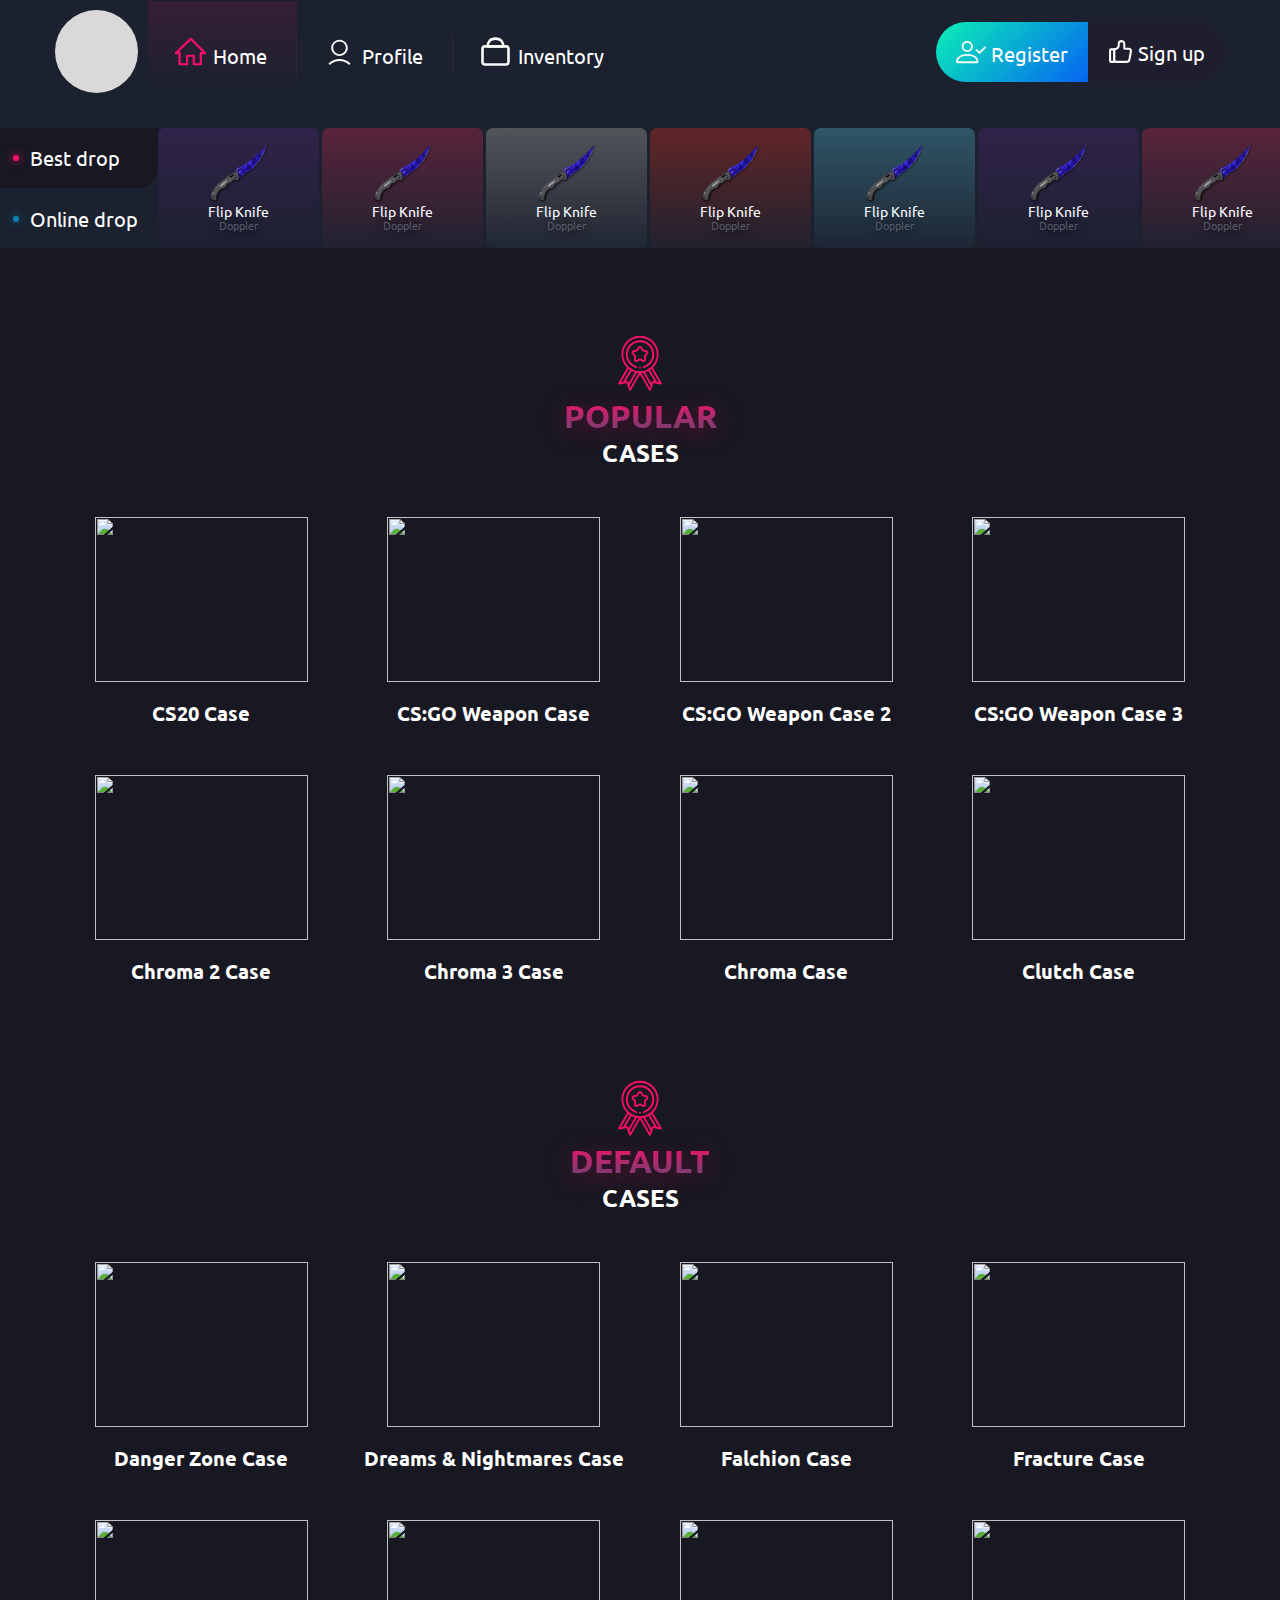
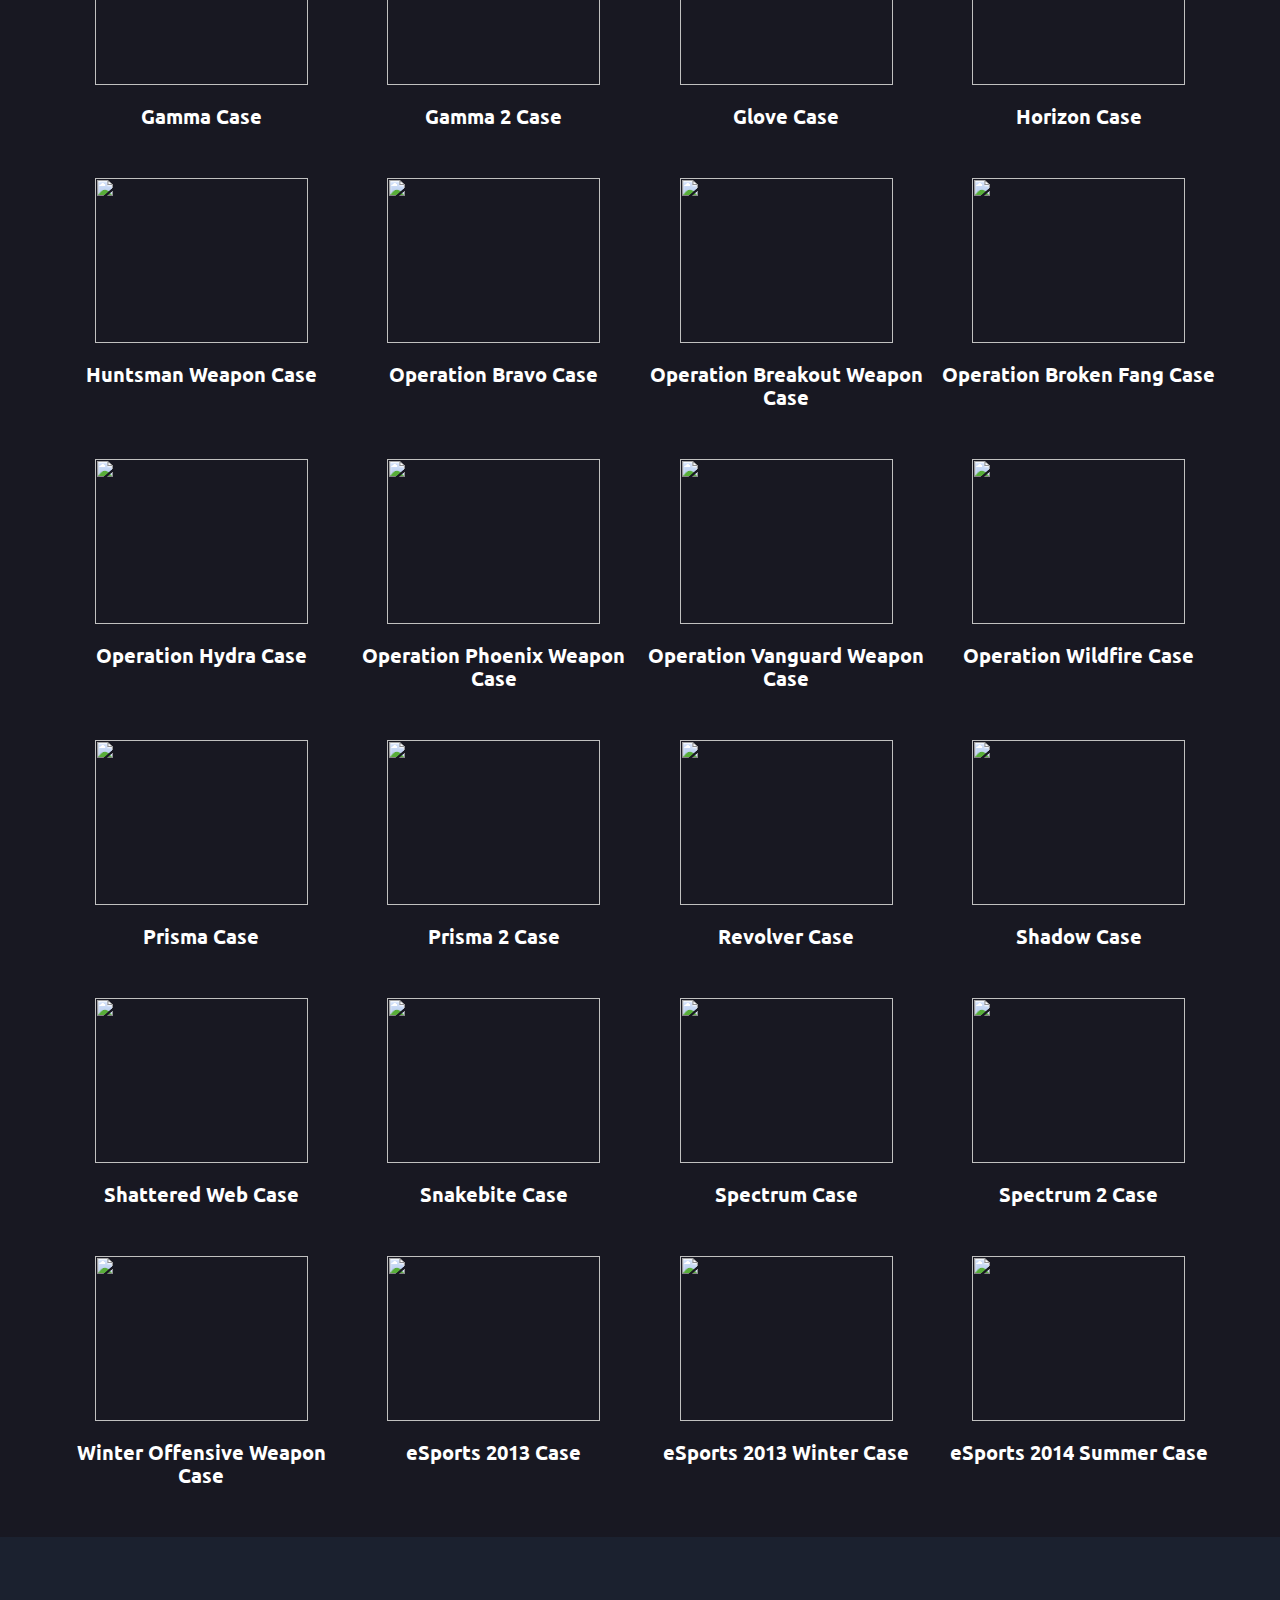
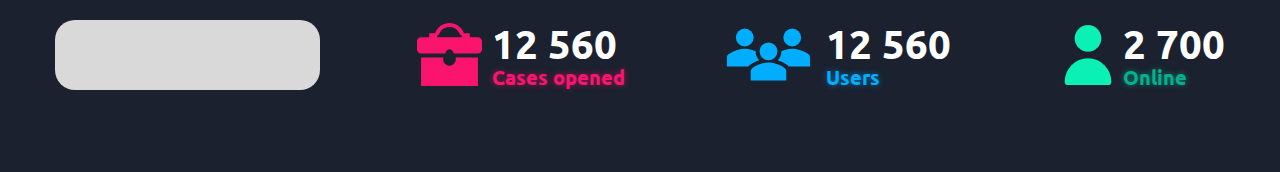
==== commit 412d71ac: "Make working buttons" ====
--- a/shked-cases/index.html
+++ b/shked-cases/index.html
@@ -20,20 +20,20 @@
       <div class="header__row">
          <div class="header__logo"></div>
          <ul class="header__menu">
-            <li>
-               <a href="" class="header__link">
+            <li data-elem="menu" class="active">
+               <a href="#" class="header__link">
                   <div class="header__link-icon"><img src="img/svg/home.svg" width="35" height="31.21" alt=""></div>
                   <div class="header__link-text">Home</div>
                </a>
             </li>
-            <li>
-               <a href="" class="header__link">
+            <li data-elem="menu">
+               <a href="#" class="header__link">
                   <div class="header__link-icon"><img src="img/svg/profile.svg" width="35" height="31.21" alt=""></div>
                   <div class="header__link-text">Profile</div>
                </a>
             </li>
-            <li>
-               <a href="" class="header__link">
+            <li data-elem="menu">
+               <a href="#" class="header__link">
                   <div class="header__link-icon"><img src="img/svg/inventory.svg" width="35" height="31.21" alt=""></div>
                   <div class="header__link-text">Inventory</div>
                </a>
@@ -51,7 +51,7 @@
    </div>
 </header>      <div class="live-drop">
          <div class="live-drop__section">
-            <div class="live-drop__best">Best drop</div>
+            <div class="live-drop__best active">Best drop</div>
             <div class="live-drop__online">Online drop</div>
          </div>
          <div class="live-drop__items">
--- a/shked-cases/css/style.css
+++ b/shked-cases/css/style.css
@@ -162,6 +162,14 @@
   background: linear-gradient(rgba(235, 12, 99, 0.1490196078) -10%, #1B212F 85%);
 }
 .header li:hover img {
+  -webkit-filter: invert(24%) sepia(73%) saturate(7474%) hue-rotate(327deg) brightness(98%) contrast(102%);
+          filter: invert(24%) sepia(73%) saturate(7474%) hue-rotate(327deg) brightness(98%) contrast(102%);
+}
+.header li.active {
+  background: -webkit-gradient(linear, left top, left bottom, color-stop(-10%, rgba(235, 12, 99, 0.1490196078)), color-stop(85%, #1B212F));
+  background: linear-gradient(rgba(235, 12, 99, 0.1490196078) -10%, #1B212F 85%);
+}
+.header li.active img {
   -webkit-filter: invert(24%) sepia(73%) saturate(7474%) hue-rotate(327deg) brightness(98%) contrast(102%);
           filter: invert(24%) sepia(73%) saturate(7474%) hue-rotate(327deg) brightness(98%) contrast(102%);
 }
@@ -279,6 +287,9 @@
   -webkit-box-pack: justify;
       -ms-flex-pack: justify;
           justify-content: space-between;
+  -webkit-box-align: center;
+      -ms-flex-align: center;
+          align-items: center;
 }
 .footer__item {
   display: -webkit-box;
@@ -340,7 +351,6 @@
   color: #fff;
   font-size: 20px;
   line-height: 23px;
-  background-color: #181822;
   padding: 18px 20px 19px 30px;
   position: relative;
   border-radius: 0 0 20px 0;
@@ -363,6 +373,9 @@
 .live-drop__best:hover {
   background-color: #181822;
 }
+.live-drop__best.active {
+  background-color: #181822;
+}
 .live-drop__online {
   color: #fff;
   font-size: 20px;
@@ -388,6 +401,9 @@
 .live-drop__online:hover {
   background-color: #181822;
 }
+.live-drop__online.active {
+  background-color: #181822;
+}
 .live-drop__items {
   display: -webkit-box;
   display: -ms-flexbox;
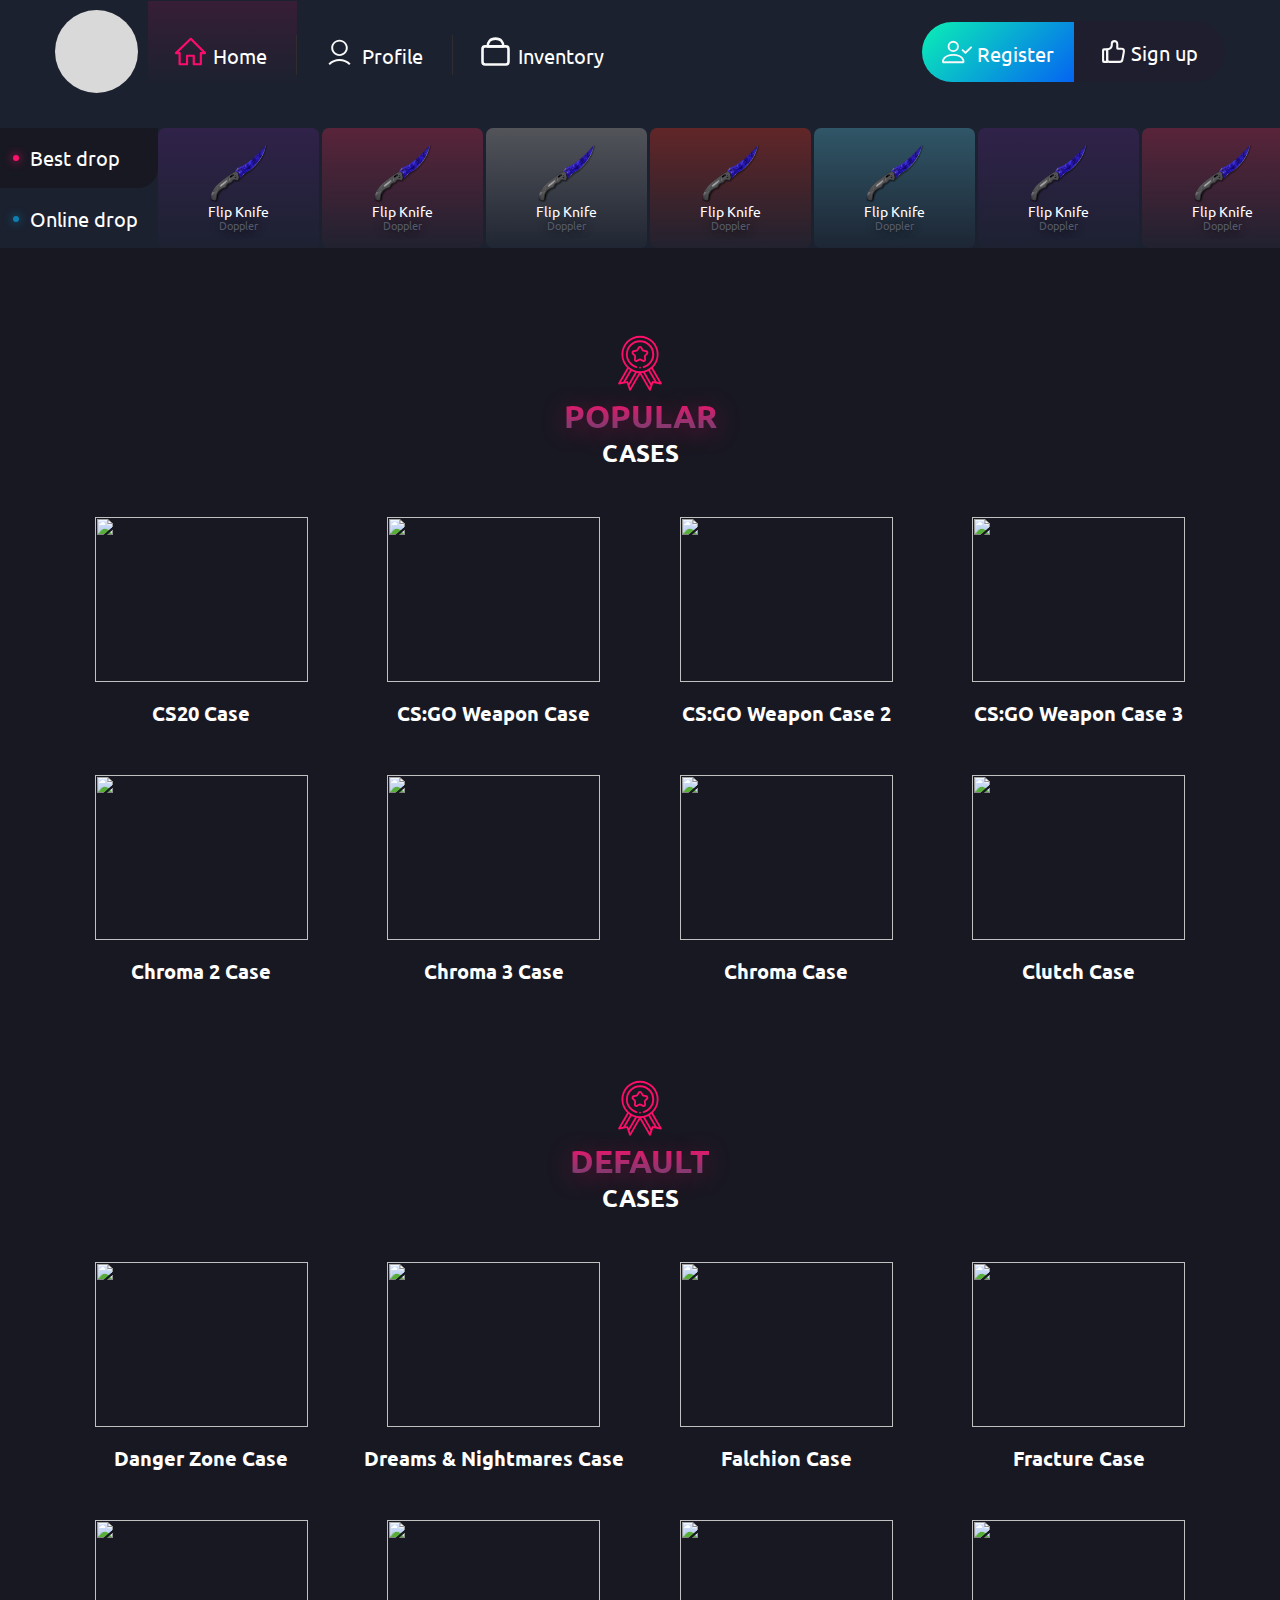
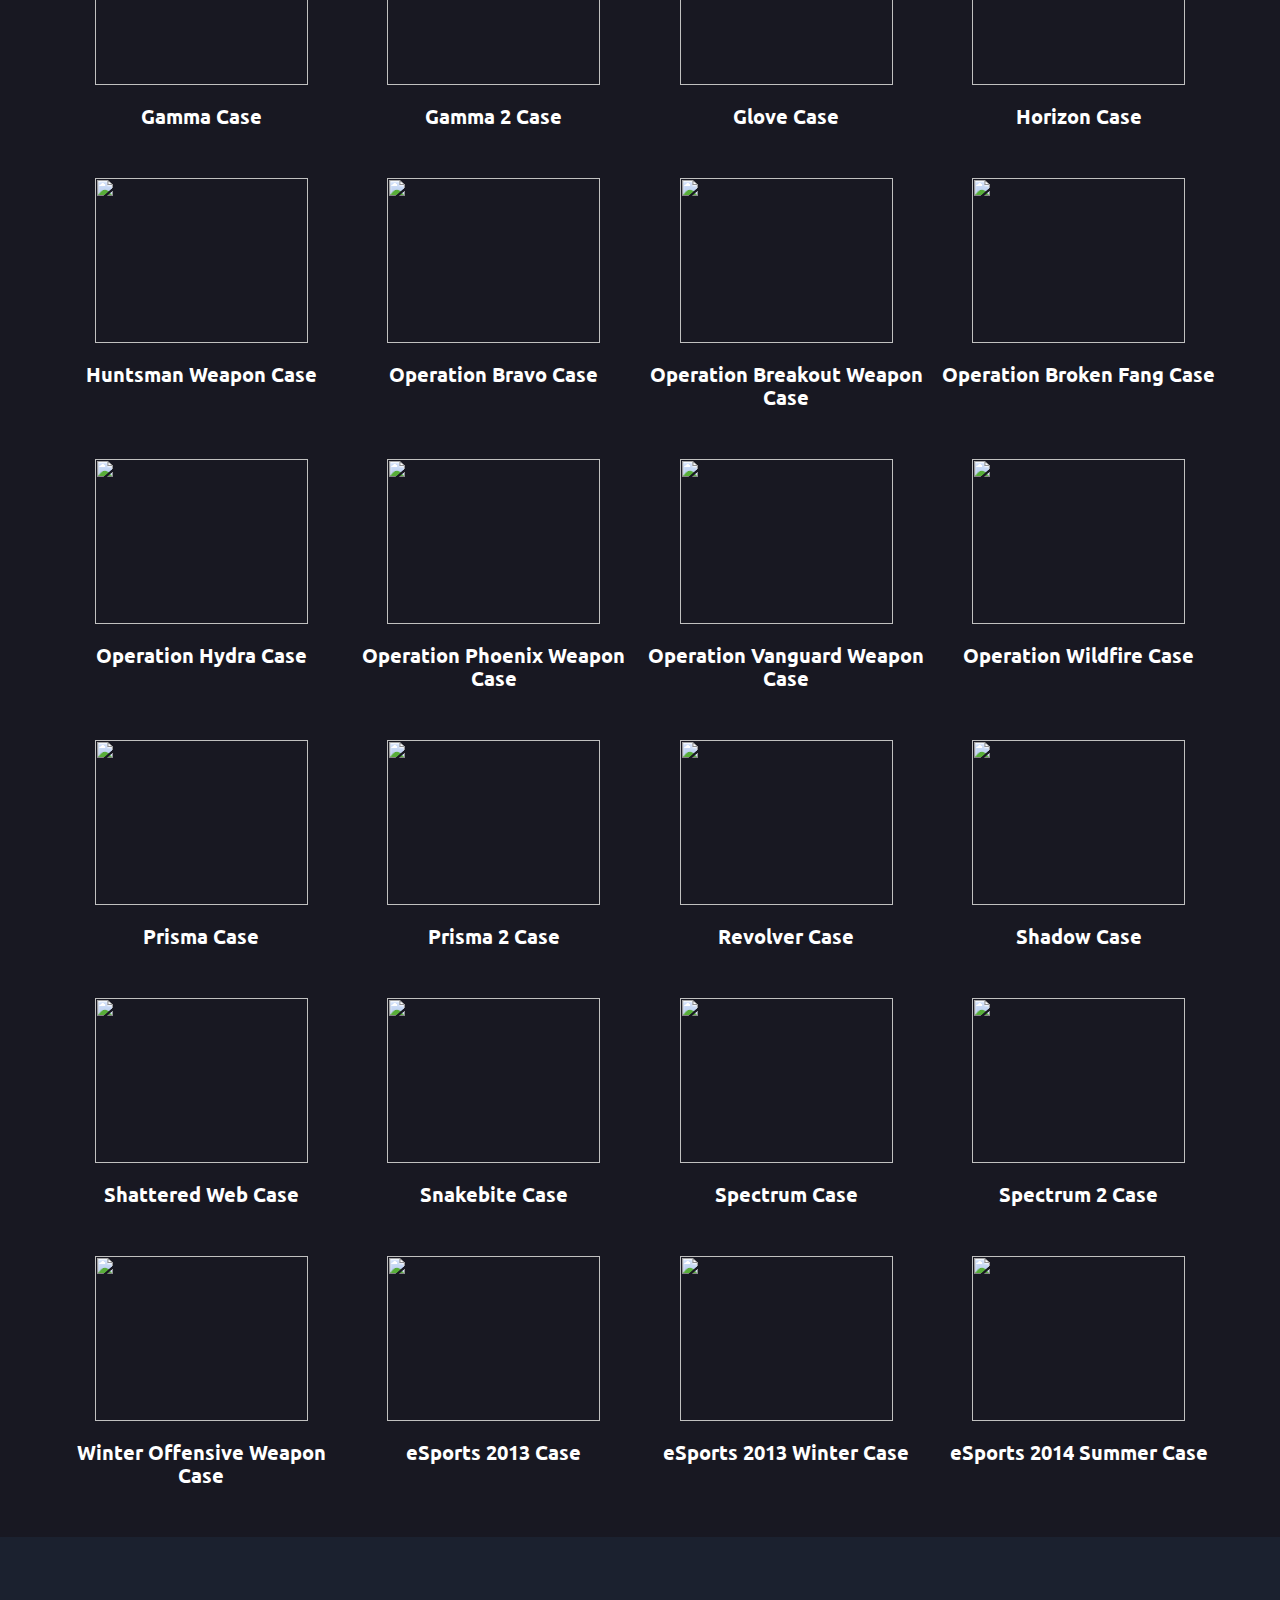
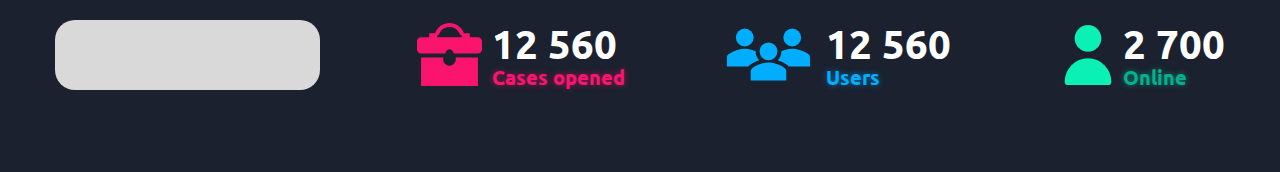
==== commit 2195e2c6: "Create case page" ====
--- a/shked-cases/index.html
+++ b/shked-cases/index.html
@@ -6,7 +6,7 @@
 
 <head>
    <!-- Заголовок страницы в браузере -->
-   <title>Sked Cases</title>
+   <title>Shked Cases</title>
    <!-- Подключаем CSS -->
    <link rel="stylesheet" href="css/style.css" />
    <!-- Кодировка страницы -->
@@ -14,42 +14,45 @@
    <meta name="viewport" content="width=device-width, initial-scale=1.0, maximum-scale=1.0, user-scalable=0" />
 </head>
 
+<body>
    <div class="wrapper">
-<header class="header">
-   <div class="container">
-      <div class="header__row">
-         <div class="header__logo"></div>
-         <ul class="header__menu">
-            <li data-elem="menu" class="active">
-               <a href="#" class="header__link">
-                  <div class="header__link-icon"><img src="img/svg/home.svg" width="35" height="31.21" alt=""></div>
-                  <div class="header__link-text">Home</div>
-               </a>
-            </li>
-            <li data-elem="menu">
-               <a href="#" class="header__link">
-                  <div class="header__link-icon"><img src="img/svg/profile.svg" width="35" height="31.21" alt=""></div>
-                  <div class="header__link-text">Profile</div>
-               </a>
-            </li>
-            <li data-elem="menu">
-               <a href="#" class="header__link">
-                  <div class="header__link-icon"><img src="img/svg/inventory.svg" width="35" height="31.21" alt=""></div>
-                  <div class="header__link-text">Inventory</div>
-               </a>
-            </li>
-         </ul>
-         <a href="" class="header__register register">
-            <div class="register__icon"><img src="img/svg/register.svg" alt="" width="30" height="30"></div>
-            <div class="register__text">Register</div>
-         </a>
-         <a href="" class="header__sign-up sign-up">
-            <div class="sign-up__icon"><img src="img/svg/sign-up.svg" alt="" width="25" height="25"></div>
-            <div class="sign-up__text">Sign up</div>
-         </a>
-      </div>
-   </div>
-</header>      <div class="live-drop">
+      <header class="header">
+         <div class="container">
+            <div class="header__row">
+               <div class="header__logo"></div>
+               <ul class="header__menu">
+                  <li data-elem="menu" class="active">
+                     <a href="index.html" class="header__link">
+                        <div class="header__link-icon"><img src="img/svg/home.svg" width="35" height="31.21" alt=""></div>
+                        <div class="header__link-text">Home</div>
+                     </a>
+                  </li>
+                  <li data-elem="menu">
+                     <a href="case.html" class="header__link">
+                        <div class="header__link-icon"><img src="img/svg/profile.svg" width="35" height="31.21" alt=""></div>
+                        <div class="header__link-text">Profile</div>
+                     </a>
+                  </li>
+                  <li data-elem="menu">
+                     <a href="#" class="header__link">
+                        <div class="header__link-icon"><img src="img/svg/inventory.svg" width="35" height="31.21" alt="">
+                        </div>
+                        <div class="header__link-text">Inventory</div>
+                     </a>
+                  </li>
+               </ul>
+               <button href="" class="header__register register">
+                  <div class="register__icon"><img src="img/svg/register.svg" alt="" width="30" height="30"></div>
+                  <div class="register__text">Register</div>
+               </button>
+               <button href="" class="header__sign-up sign-up">
+                  <div class="sign-up__icon"><img src="img/svg/sign-up.svg" alt="" width="25" height="25"></div>
+                  <div class="sign-up__text">Sign up</div>
+               </button>
+            </div>
+         </div>
+      </header>
+      <div class="live-drop">
          <div class="live-drop__section">
             <div class="live-drop__best active">Best drop</div>
             <div class="live-drop__online">Online drop</div>
@@ -121,35 +124,51 @@
             </div>
             <div class="popular__cases cases">
                <div class="cases__case case">
-                  <div class="case__logo"><img src="http://cdn.steamcommunity.com/economy/image/-9a81dlWLwJ2UUGcVs_nsVtzdOEdtWwKGZZLQHTxDZ7I56KU0Zwwo4NUX4oFJZEHLbXU5A1PIYQNqhpOSV-fRPasw8rsUFJ5KBFZv668FFU0naHKIj9D7oTgl4LelaGnMuqIwDgFusR337HCpYmhiwzm8ktqMjv2INKLMlhprbp6CTE" alt="" width="213" height="165"></div>
+                  <div class="case__logo"><img
+                        src="http://cdn.steamcommunity.com/economy/image/-9a81dlWLwJ2UUGcVs_nsVtzdOEdtWwKGZZLQHTxDZ7I56KU0Zwwo4NUX4oFJZEHLbXU5A1PIYQNqhpOSV-fRPasw8rsUFJ5KBFZv668FFU0naHKIj9D7oTgl4LelaGnMuqIwDgFusR337HCpYmhiwzm8ktqMjv2INKLMlhprbp6CTE"
+                        alt="" width="213" height="165"></div>
                   <div class="case__title">CS20 Case</div>
                </div>
                <div class="cases__case case">
-                  <div class="case__logo"><img src="http://cdn.steamcommunity.com/economy/image/-9a81dlWLwJ2UUGcVs_nsVtzdOEdtWwKGZZLQHTxDZ7I56KU0Zwwo4NUX4oFJZEHLbXU5A1PIYQNqhpOSV-fRPasw8rsRVx4MwFo5_T3eAQ3i6DMIW0X7ojiwoHax6egMOKGxj4G68Nz3-jCp4itjFWx-ktqfSmtcwqVx6sT" alt="" width="213" height="165"></div>
+                  <div class="case__logo"><img
+                        src="http://cdn.steamcommunity.com/economy/image/-9a81dlWLwJ2UUGcVs_nsVtzdOEdtWwKGZZLQHTxDZ7I56KU0Zwwo4NUX4oFJZEHLbXU5A1PIYQNqhpOSV-fRPasw8rsRVx4MwFo5_T3eAQ3i6DMIW0X7ojiwoHax6egMOKGxj4G68Nz3-jCp4itjFWx-ktqfSmtcwqVx6sT"
+                        alt="" width="213" height="165"></div>
                   <div class="case__title">CS:GO Weapon Case</div>
                </div>
                <div class="cases__case case">
-                  <div class="case__logo"><img src="http://cdn.steamcommunity.com/economy/image/-9a81dlWLwJ2UUGcVs_nsVtzdOEdtWwKGZZLQHTxDZ7I56KU0Zwwo4NUX4oFJZEHLbXU5A1PIYQNqhpOSV-fRPasw8rsRVx4MwFo5PT8elUwgKKZJmtEvo_kxITZk6StNe-Fz2pTu8Aj3eqVpIqgjVfjrRI9fSmtc1Nw-Kh3" alt="" width="213" height="165"></div>
+                  <div class="case__logo"><img
+                        src="http://cdn.steamcommunity.com/economy/image/-9a81dlWLwJ2UUGcVs_nsVtzdOEdtWwKGZZLQHTxDZ7I56KU0Zwwo4NUX4oFJZEHLbXU5A1PIYQNqhpOSV-fRPasw8rsRVx4MwFo5PT8elUwgKKZJmtEvo_kxITZk6StNe-Fz2pTu8Aj3eqVpIqgjVfjrRI9fSmtc1Nw-Kh3"
+                        alt="" width="213" height="165"></div>
                   <div class="case__title">CS:GO Weapon Case 2</div>
                </div>
                <div class="cases__case case">
-                  <div class="case__logo"><img src="http://cdn.steamcommunity.com/economy/image/-9a81dlWLwJ2UUGcVs_nsVtzdOEdtWwKGZZLQHTxDZ7I56KU0Zwwo4NUX4oFJZEHLbXU5A1PIYQNqhpOSV-fRPasw8rsRVx4MwFo5fSnf15k0KGacG0UtYXnzdTdkq-gariGlDgHvMcmjryZotqg2wCxrUVtfSmtc20v4quI" alt="" width="213" height="165"></div>
+                  <div class="case__logo"><img
+                        src="http://cdn.steamcommunity.com/economy/image/-9a81dlWLwJ2UUGcVs_nsVtzdOEdtWwKGZZLQHTxDZ7I56KU0Zwwo4NUX4oFJZEHLbXU5A1PIYQNqhpOSV-fRPasw8rsRVx4MwFo5fSnf15k0KGacG0UtYXnzdTdkq-gariGlDgHvMcmjryZotqg2wCxrUVtfSmtc20v4quI"
+                        alt="" width="213" height="165"></div>
                   <div class="case__title">CS:GO Weapon Case 3</div>
                </div>
                <div class="cases__case case">
-                  <div class="case__logo"><img src="http://cdn.steamcommunity.com/economy/image/-9a81dlWLwJ2UUGcVs_nsVtzdOEdtWwKGZZLQHTxDZ7I56KU0Zwwo4NUX4oFJZEHLbXU5A1PIYQNqhpOSV-fRPasw8rsUFJ5KBFZv668FFAuhqSaKWtEu43mxtbbk6b1a77Twm4Iu8Yl3bCU9Imii1Xt80M5MmD7JZjVLFH-6VnQJQ" alt="" width="213" height="165"></div>
+                  <div class="case__logo"><img
+                        src="http://cdn.steamcommunity.com/economy/image/-9a81dlWLwJ2UUGcVs_nsVtzdOEdtWwKGZZLQHTxDZ7I56KU0Zwwo4NUX4oFJZEHLbXU5A1PIYQNqhpOSV-fRPasw8rsUFJ5KBFZv668FFAuhqSaKWtEu43mxtbbk6b1a77Twm4Iu8Yl3bCU9Imii1Xt80M5MmD7JZjVLFH-6VnQJQ"
+                        alt="" width="213" height="165"></div>
                   <div class="case__title">Chroma 2 Case</div>
                </div>
                <div class="cases__case case">
-                  <div class="case__logo"><img src="http://cdn.steamcommunity.com/economy/image/-9a81dlWLwJ2UUGcVs_nsVtzdOEdtWwKGZZLQHTxDZ7I56KU0Zwwo4NUX4oFJZEHLbXU5A1PIYQNqhpOSV-fRPasw8rsUFJ5KBFZv668FFYynaSdJGhE74y0wNWIw_OlNuvXkDpSuZQmi--SrN-h3gey-Uo6YWmlIoCLMlhplhFFvwI" alt="" width="213" height="165"></div>
+                  <div class="case__logo"><img
+                        src="http://cdn.steamcommunity.com/economy/image/-9a81dlWLwJ2UUGcVs_nsVtzdOEdtWwKGZZLQHTxDZ7I56KU0Zwwo4NUX4oFJZEHLbXU5A1PIYQNqhpOSV-fRPasw8rsUFJ5KBFZv668FFYynaSdJGhE74y0wNWIw_OlNuvXkDpSuZQmi--SrN-h3gey-Uo6YWmlIoCLMlhplhFFvwI"
+                        alt="" width="213" height="165"></div>
                   <div class="case__title">Chroma 3 Case</div>
                </div>
                <div class="cases__case case">
-                  <div class="case__logo"><img src="http://cdn.steamcommunity.com/economy/image/-9a81dlWLwJ2UUGcVs_nsVtzdOEdtWwKGZZLQHTxDZ7I56KU0Zwwo4NUX4oFJZEHLbXU5A1PIYQNqhpOSV-fRPasw8rsUFJ5KBFZv668FFEuh_KQJTtEuI63xIXbxqOtauyClTMEsJV1jruS89T3iQKx_BBqa2j3JpjVLFH1xpp0EQ" alt="" width="213" height="165"></div>
+                  <div class="case__logo"><img
+                        src="http://cdn.steamcommunity.com/economy/image/-9a81dlWLwJ2UUGcVs_nsVtzdOEdtWwKGZZLQHTxDZ7I56KU0Zwwo4NUX4oFJZEHLbXU5A1PIYQNqhpOSV-fRPasw8rsUFJ5KBFZv668FFEuh_KQJTtEuI63xIXbxqOtauyClTMEsJV1jruS89T3iQKx_BBqa2j3JpjVLFH1xpp0EQ"
+                        alt="" width="213" height="165"></div>
                   <div class="case__title">Chroma Case</div>
                </div>
                <div class="cases__case case">
-                  <div class="case__logo"><img src="http://cdn.steamcommunity.com/economy/image/-9a81dlWLwJ2UUGcVs_nsVtzdOEdtWwKGZZLQHTxDZ7I56KU0Zwwo4NUX4oFJZEHLbXU5A1PIYQNqhpOSV-fRPasw8rsUFJ5KBFZv668FFY5naqQIz4R7Yjix9bZkvKiZrmAzzlTu5AoibiT8d_x21Wy8hY_MWz1doSLMlhpM3FKbNs" alt="" width="213" height="165"></div>
+                  <div class="case__logo"><img
+                        src="http://cdn.steamcommunity.com/economy/image/-9a81dlWLwJ2UUGcVs_nsVtzdOEdtWwKGZZLQHTxDZ7I56KU0Zwwo4NUX4oFJZEHLbXU5A1PIYQNqhpOSV-fRPasw8rsUFJ5KBFZv668FFY5naqQIz4R7Yjix9bZkvKiZrmAzzlTu5AoibiT8d_x21Wy8hY_MWz1doSLMlhpM3FKbNs"
+                        alt="" width="213" height="165"></div>
                   <div class="case__title">Clutch Case</div>
                </div>
             </div>
@@ -164,154 +183,209 @@
             </div>
             <div class="popular__cases cases">
                <div class="cases__case case">
-                  <div class="case__logo"><img src="http://cdn.steamcommunity.com/economy/image/-9a81dlWLwJ2UUGcVs_nsVtzdOEdtWwKGZZLQHTxDZ7I56KU0Zwwo4NUX4oFJZEHLbXU5A1PIYQNqhpOSV-fRPasw8rsUFJ5KBFZv668FFUxnaPLJz5H74y1xtTcz6etNumIx29U6Zd3j7yQoYih3lG1-UJqY27xJIeLMlhpaD9Aclo" alt="" width="213" height="165"></div>
+                  <div class="case__logo"><img
+                        src="http://cdn.steamcommunity.com/economy/image/-9a81dlWLwJ2UUGcVs_nsVtzdOEdtWwKGZZLQHTxDZ7I56KU0Zwwo4NUX4oFJZEHLbXU5A1PIYQNqhpOSV-fRPasw8rsUFJ5KBFZv668FFUxnaPLJz5H74y1xtTcz6etNumIx29U6Zd3j7yQoYih3lG1-UJqY27xJIeLMlhpaD9Aclo"
+                        alt="" width="213" height="165"></div>
                   <div class="case__title">Danger Zone Case</div>
                </div>
                <div class="cases__case case">
-                  <div class="case__logo"><img src="http://cdn.steamcommunity.com/economy/image/-9a81dlWLwJ2UUGcVs_nsVtzdOEdtWwKGZZLQHTxDZ7I56KU0Zwwo4NUX4oFJZEHLbXU5A1PIYQNqhpOSV-fRPasw8rsUFJ5KBFZv668FFQwnfCcJmxDv9rhwIHZwqP3a-uGwz9Xv8F0j-qQrI3xiVLkrxVuZW-mJoWLMlhpWhFkc9M" alt="" width="213" height="165"></div>
+                  <div class="case__logo"><img
+                        src="http://cdn.steamcommunity.com/economy/image/-9a81dlWLwJ2UUGcVs_nsVtzdOEdtWwKGZZLQHTxDZ7I56KU0Zwwo4NUX4oFJZEHLbXU5A1PIYQNqhpOSV-fRPasw8rsUFJ5KBFZv668FFQwnfCcJmxDv9rhwIHZwqP3a-uGwz9Xv8F0j-qQrI3xiVLkrxVuZW-mJoWLMlhpWhFkc9M"
+                        alt="" width="213" height="165"></div>
                   <div class="case__title">Dreams & Nightmares Case</div>
                </div>
                <div class="cases__case case">
-                  <div class="case__logo"><img src="http://cdn.steamcommunity.com/economy/image/-9a81dlWLwJ2UUGcVs_nsVtzdOEdtWwKGZZLQHTxDZ7I56KU0Zwwo4NUX4oFJZEHLbXU5A1PIYQNqhpOSV-fRPasw8rsUFJ5KBFZv668FF8ugPDMIWpAuIq1w4KIlaChZOyFwzgJuZNy3-2T89T0jlC2rhZla2vwIJjVLFHz75yKpg" alt="" width="213" height="165"></div>
+                  <div class="case__logo"><img
+                        src="http://cdn.steamcommunity.com/economy/image/-9a81dlWLwJ2UUGcVs_nsVtzdOEdtWwKGZZLQHTxDZ7I56KU0Zwwo4NUX4oFJZEHLbXU5A1PIYQNqhpOSV-fRPasw8rsUFJ5KBFZv668FF8ugPDMIWpAuIq1w4KIlaChZOyFwzgJuZNy3-2T89T0jlC2rhZla2vwIJjVLFHz75yKpg"
+                        alt="" width="213" height="165"></div>
                   <div class="case__title">Falchion Case</div>
                </div>
                <div class="cases__case case">
-                  <div class="case__logo"><img src="http://cdn.steamcommunity.com/economy/image/-9a81dlWLwJ2UUGcVs_nsVtzdOEdtWwKGZZLQHTxDZ7I56KU0Zwwo4NUX4oFJZEHLbXU5A1PIYQNqhpOSV-fRPasw8rsUFJ5KBFZv668FFU2nfGaJG0btN2wwYHfxa-hY-uFxj4Dv50nj7uXpI7w3AewrhBpMWH6d9CLMlhpEbAe-Zk" alt="" width="213" height="165"></div>
+                  <div class="case__logo"><img
+                        src="http://cdn.steamcommunity.com/economy/image/-9a81dlWLwJ2UUGcVs_nsVtzdOEdtWwKGZZLQHTxDZ7I56KU0Zwwo4NUX4oFJZEHLbXU5A1PIYQNqhpOSV-fRPasw8rsUFJ5KBFZv668FFU2nfGaJG0btN2wwYHfxa-hY-uFxj4Dv50nj7uXpI7w3AewrhBpMWH6d9CLMlhpEbAe-Zk"
+                        alt="" width="213" height="165"></div>
                   <div class="case__title">Fracture Case</div>
                </div>
                <div class="cases__case case">
-                  <div class="case__logo"><img src="http://cdn.steamcommunity.com/economy/image/-9a81dlWLwJ2UUGcVs_nsVtzdOEdtWwKGZZLQHTxDZ7I56KU0Zwwo4NUX4oFJZEHLbXU5A1PIYQNqhpOSV-fRPasw8rsUFJ5KBFZv668FFYznarJJjkQ6ovjw4SPlfP3auqEl2oBuJB1j--WoY322QziqkdpZGr3IteLMlhpw4RJCv8" alt="" width="213" height="165"></div>
+                  <div class="case__logo"><img
+                        src="http://cdn.steamcommunity.com/economy/image/-9a81dlWLwJ2UUGcVs_nsVtzdOEdtWwKGZZLQHTxDZ7I56KU0Zwwo4NUX4oFJZEHLbXU5A1PIYQNqhpOSV-fRPasw8rsUFJ5KBFZv668FFYznarJJjkQ6ovjw4SPlfP3auqEl2oBuJB1j--WoY322QziqkdpZGr3IteLMlhpw4RJCv8"
+                        alt="" width="213" height="165"></div>
                   <div class="case__title">Gamma Case</div>
                </div>
                <div class="cases__case case">
-                  <div class="case__logo"><img src="http://cdn.steamcommunity.com/economy/image/-9a81dlWLwJ2UUGcVs_nsVtzdOEdtWwKGZZLQHTxDZ7I56KU0Zwwo4NUX4oFJZEHLbXU5A1PIYQNqhpOSV-fRPasw8rsVFx5KAVo5PSkKV4xhfGfKTgVvIXlxNPSwaOmMLiGwzgJvJMniO-Zoo_z2wXg-EVvfSmtc78HsNoy" alt="" width="213" height="165"></div>
+                  <div class="case__logo"><img
+                        src="http://cdn.steamcommunity.com/economy/image/-9a81dlWLwJ2UUGcVs_nsVtzdOEdtWwKGZZLQHTxDZ7I56KU0Zwwo4NUX4oFJZEHLbXU5A1PIYQNqhpOSV-fRPasw8rsVFx5KAVo5PSkKV4xhfGfKTgVvIXlxNPSwaOmMLiGwzgJvJMniO-Zoo_z2wXg-EVvfSmtc78HsNoy"
+                        alt="" width="213" height="165"></div>
                   <div class="case__title">Gamma 2 Case</div>
                </div>
                <div class="cases__case case">
-                  <div class="case__logo"><img src="http://cdn.steamcommunity.com/economy/image/-9a81dlWLwJ2UUGcVs_nsVtzdOEdtWwKGZZLQHTxDZ7I56KU0Zwwo4NUX4oFJZEHLbXU5A1PIYQNqhpOSV-fRPasw8rsUFJ5KBFZv668FFY1naTMdzwTtNrukteIkqT2MO_Uwz5Q6cYhibyXo4rw2ALsrkRoYjuncNCLMlhpEV4XDTk" alt="" width="213" height="165"></div>
+                  <div class="case__logo"><img
+                        src="http://cdn.steamcommunity.com/economy/image/-9a81dlWLwJ2UUGcVs_nsVtzdOEdtWwKGZZLQHTxDZ7I56KU0Zwwo4NUX4oFJZEHLbXU5A1PIYQNqhpOSV-fRPasw8rsUFJ5KBFZv668FFY1naTMdzwTtNrukteIkqT2MO_Uwz5Q6cYhibyXo4rw2ALsrkRoYjuncNCLMlhpEV4XDTk"
+                        alt="" width="213" height="165"></div>
                   <div class="case__title">Glove Case</div>
                </div>
                <div class="cases__case case">
-                  <div class="case__logo"><img src="http://cdn.steamcommunity.com/economy/image/-9a81dlWLwJ2UUGcVs_nsVtzdOEdtWwKGZZLQHTxDZ7I56KU0Zwwo4NUX4oFJZEHLbXU5A1PIYQNqhpOSV-fRPasw8rsUFJ5KBFZv668FFUwnfbOdDgavYXukYTZkqf2ZbrTwmkE6scgj7CY94ml3FXl-ENkMW3wctOLMlhpVHKV9YA" alt="" width="213" height="165"></div>
+                  <div class="case__logo"><img
+                        src="http://cdn.steamcommunity.com/economy/image/-9a81dlWLwJ2UUGcVs_nsVtzdOEdtWwKGZZLQHTxDZ7I56KU0Zwwo4NUX4oFJZEHLbXU5A1PIYQNqhpOSV-fRPasw8rsUFJ5KBFZv668FFUwnfbOdDgavYXukYTZkqf2ZbrTwmkE6scgj7CY94ml3FXl-ENkMW3wctOLMlhpVHKV9YA"
+                        alt="" width="213" height="165"></div>
                   <div class="case__title">Horizon Case</div>
                </div>
                <div class="cases__case case">
-                  <div class="case__logo"><img src="http://cdn.steamcommunity.com/economy/image/-9a81dlWLwJ2UUGcVs_nsVtzdOEdtWwKGZZLQHTxDZ7I56KU0Zwwo4NUX4oFJZEHLbXU5A1PIYQNqhpOSV-fRPasw8rsUFJ5KBFZv668FFQu0PaQIm9DtY6wzYaIxKWtN7iJwW8G6Z0h2LqWoY6s2Qy2-0Q_Nzv7IJjVLFGZqUbjlQ" alt="" width="213" height="165"></div>
+                  <div class="case__logo"><img
+                        src="http://cdn.steamcommunity.com/economy/image/-9a81dlWLwJ2UUGcVs_nsVtzdOEdtWwKGZZLQHTxDZ7I56KU0Zwwo4NUX4oFJZEHLbXU5A1PIYQNqhpOSV-fRPasw8rsUFJ5KBFZv668FFQu0PaQIm9DtY6wzYaIxKWtN7iJwW8G6Z0h2LqWoY6s2Qy2-0Q_Nzv7IJjVLFGZqUbjlQ"
+                        alt="" width="213" height="165"></div>
                   <div class="case__title">Huntsman Weapon Case</div>
                </div>
                <div class="cases__case case">
-                  <div class="case__logo"><img src="http://cdn.steamcommunity.com/economy/image/-9a81dlWLwJ2UUGcVs_nsVtzdOEdtWwKGZZLQHTxDZ7I56KU0Zwwo4NUX4oFJZEHLbXU5A1PIYQNqhpOSV-fRPasw8rsXE1xNwVDv7WrFA5pnabNJGwSuN3gxtnawKOlMO6HzzhQucAm0uvFo4n2iw3h_UM-ZmilJNeLMlhpjfjxEoE" alt="" width="213" height="165"></div>
+                  <div class="case__logo"><img
+                        src="http://cdn.steamcommunity.com/economy/image/-9a81dlWLwJ2UUGcVs_nsVtzdOEdtWwKGZZLQHTxDZ7I56KU0Zwwo4NUX4oFJZEHLbXU5A1PIYQNqhpOSV-fRPasw8rsXE1xNwVDv7WrFA5pnabNJGwSuN3gxtnawKOlMO6HzzhQucAm0uvFo4n2iw3h_UM-ZmilJNeLMlhpjfjxEoE"
+                        alt="" width="213" height="165"></div>
                   <div class="case__title">Operation Bravo Case</div>
                </div>
                <div class="cases__case case">
-                  <div class="case__logo"><img src="http://cdn.steamcommunity.com/economy/image/-9a81dlWLwJ2UUGcVs_nsVtzdOEdtWwKGZZLQHTxDZ7I56KU0Zwwo4NUX4oFJZEHLbXU5A1PIYQNqhpOSV-fRPasw8rsUFJ5KBFZv668FFMu1aPMI24auITjxteJwPXxY72AkGgIvZAniLjHpon2jlbl-kpvNjz3JJjVLFG9rl1YLQ" alt="" width="213" height="165"></div>
+                  <div class="case__logo"><img
+                        src="http://cdn.steamcommunity.com/economy/image/-9a81dlWLwJ2UUGcVs_nsVtzdOEdtWwKGZZLQHTxDZ7I56KU0Zwwo4NUX4oFJZEHLbXU5A1PIYQNqhpOSV-fRPasw8rsUFJ5KBFZv668FFMu1aPMI24auITjxteJwPXxY72AkGgIvZAniLjHpon2jlbl-kpvNjz3JJjVLFG9rl1YLQ"
+                        alt="" width="213" height="165"></div>
                   <div class="case__title">Operation Breakout Weapon Case</div>
                </div>
                <div class="cases__case case">
-                  <div class="case__logo"><img src="http://cdn.steamcommunity.com/economy/image/-9a81dlWLwJ2UUGcVs_nsVtzdOEdtWwKGZZLQHTxDZ7I56KU0Zwwo4NUX4oFJZEHLbXU5A1PIYQNqhpOSV-fRPasw8rsUFJ5KBFZv668FFU3naeZIWUStYjgxdnewfGmZb6DxW8AupMp27yT9IqiilCxqkRkZGyldoaLMlhp6IQjKcg" alt="" width="213" height="165"></div>
+                  <div class="case__logo"><img
+                        src="http://cdn.steamcommunity.com/economy/image/-9a81dlWLwJ2UUGcVs_nsVtzdOEdtWwKGZZLQHTxDZ7I56KU0Zwwo4NUX4oFJZEHLbXU5A1PIYQNqhpOSV-fRPasw8rsUFJ5KBFZv668FFU3naeZIWUStYjgxdnewfGmZb6DxW8AupMp27yT9IqiilCxqkRkZGyldoaLMlhp6IQjKcg"
+                        alt="" width="213" height="165"></div>
                   <div class="case__title">Operation Broken Fang Case</div>
                </div>
                <div class="cases__case case">
-                  <div class="case__logo"><img src="http://cdn.steamcommunity.com/economy/image/-9a81dlWLwJ2UUGcVs_nsVtzdOEdtWwKGZZLQHTxDZ7I56KU0Zwwo4NUX4oFJZEHLbXU5A1PIYQNqhpOSV-fRPasw8rsUFJ5KBFZv668FFY3navMJWgQtNm1ldLZzvOiZr-BlToIsZcoi-yTpdutiVW2-Es4NWjwIo-LMlhpinMS53M" alt="" width="213" height="165"></div>
+                  <div class="case__logo"><img
+                        src="http://cdn.steamcommunity.com/economy/image/-9a81dlWLwJ2UUGcVs_nsVtzdOEdtWwKGZZLQHTxDZ7I56KU0Zwwo4NUX4oFJZEHLbXU5A1PIYQNqhpOSV-fRPasw8rsUFJ5KBFZv668FFY3navMJWgQtNm1ldLZzvOiZr-BlToIsZcoi-yTpdutiVW2-Es4NWjwIo-LMlhpinMS53M"
+                        alt="" width="213" height="165"></div>
                   <div class="case__title">Operation Hydra Case</div>
                </div>
                <div class="cases__case case">
-                  <div class="case__logo"><img src="http://cdn.steamcommunity.com/economy/image/-9a81dlWLwJ2UUGcVs_nsVtzdOEdtWwKGZZLQHTxDZ7I56KU0Zwwo4NUX4oFJZEHLbXU5A1PIYQNqhpOSV-fRPasw8rsUFJ5KBFZv668FFUuh6qZJmlD7tiyl4OIlaGhYuLTzjhVupJ12urH89ii3lHlqEdoMDr2I5jVLFFSv_J2Rg" alt="" width="213" height="165"></div>
+                  <div class="case__logo"><img
+                        src="http://cdn.steamcommunity.com/economy/image/-9a81dlWLwJ2UUGcVs_nsVtzdOEdtWwKGZZLQHTxDZ7I56KU0Zwwo4NUX4oFJZEHLbXU5A1PIYQNqhpOSV-fRPasw8rsUFJ5KBFZv668FFUuh6qZJmlD7tiyl4OIlaGhYuLTzjhVupJ12urH89ii3lHlqEdoMDr2I5jVLFFSv_J2Rg"
+                        alt="" width="213" height="165"></div>
                   <div class="case__title">Operation Phoenix Weapon Case</div>
                </div>
                <div class="cases__case case">
-                  <div class="case__logo"><img src="http://cdn.steamcommunity.com/economy/image/-9a81dlWLwJ2UUGcVs_nsVtzdOEdtWwKGZZLQHTxDZ7I56KU0Zwwo4NUX4oFJZEHLbXU5A1PIYQNqhpOSV-fRPasw8rsUFJ5KBFZv668FFIuh6rJImVGvtjllYaNka6la7rUxWkE65BzibvD9N7z0Q22-0Fka2GlJ5jVLFHqavWW2g" alt="" width="213" height="165"></div>
+                  <div class="case__logo"><img
+                        src="http://cdn.steamcommunity.com/economy/image/-9a81dlWLwJ2UUGcVs_nsVtzdOEdtWwKGZZLQHTxDZ7I56KU0Zwwo4NUX4oFJZEHLbXU5A1PIYQNqhpOSV-fRPasw8rsUFJ5KBFZv668FFIuh6rJImVGvtjllYaNka6la7rUxWkE65BzibvD9N7z0Q22-0Fka2GlJ5jVLFHqavWW2g"
+                        alt="" width="213" height="165"></div>
                   <div class="case__title">Operation Vanguard Weapon Case</div>
                </div>
                <div class="cases__case case">
-                  <div class="case__logo"><img src="http://cdn.steamcommunity.com/economy/image/-9a81dlWLwJ2UUGcVs_nsVtzdOEdtWwKGZZLQHTxDZ7I56KU0Zwwo4NUX4oFJZEHLbXU5A1PIYQNqhpOSV-fRPasw8rsUFJ5KBFZv668FFYxnaeQImRGu4S1x9TawfSmY-iHkmoD7cEl2LiQpIjz3wPl_ERkYWHwLY-LMlhp9pkR_UQ" alt="" width="213" height="165"></div>
+                  <div class="case__logo"><img
+                        src="http://cdn.steamcommunity.com/economy/image/-9a81dlWLwJ2UUGcVs_nsVtzdOEdtWwKGZZLQHTxDZ7I56KU0Zwwo4NUX4oFJZEHLbXU5A1PIYQNqhpOSV-fRPasw8rsUFJ5KBFZv668FFYxnaeQImRGu4S1x9TawfSmY-iHkmoD7cEl2LiQpIjz3wPl_ERkYWHwLY-LMlhp9pkR_UQ"
+                        alt="" width="213" height="165"></div>
                   <div class="case__title">Operation Wildfire Case</div>
                </div>
                <div class="cases__case case">
-                  <div class="case__logo"><img src="http://cdn.steamcommunity.com/economy/image/-9a81dlWLwJ2UUGcVs_nsVtzdOEdtWwKGZZLQHTxDZ7I56KU0Zwwo4NUX4oFJZEHLbXU5A1PIYQNqhpOSV-fRPasw8rsUFJ5KBFZv668FFUynfWaI25G6Ijkl9iPw_SnNrjXw2oBu8cj3b2Qo4_33QbnrUdlYD37ddCLMlhpvs0XIz0" alt="" width="213" height="165"></div>
+                  <div class="case__logo"><img
+                        src="http://cdn.steamcommunity.com/economy/image/-9a81dlWLwJ2UUGcVs_nsVtzdOEdtWwKGZZLQHTxDZ7I56KU0Zwwo4NUX4oFJZEHLbXU5A1PIYQNqhpOSV-fRPasw8rsUFJ5KBFZv668FFUynfWaI25G6Ijkl9iPw_SnNrjXw2oBu8cj3b2Qo4_33QbnrUdlYD37ddCLMlhpvs0XIz0"
+                        alt="" width="213" height="165"></div>
                   <div class="case__title">Prisma Case</div>
                </div>
                <div class="cases__case case">
-                  <div class="case__logo"><img src="http://cdn.steamcommunity.com/economy/image/-9a81dlWLwJ2UUGcVs_nsVtzdOEdtWwKGZZLQHTxDZ7I56KU0Zwwo4NUX4oFJZEHLbXU5A1PIYQNqhpOSV-fRPasw8rsUFJ5KBFZv668FFU1nfbOIj8W7oWzkYLdlPOsMOmIk2kGscAj2erE99Sn2AGw_0M4NW2hIYOLMlhpcmY0CRM" alt="" width="213" height="165"></div>
+                  <div class="case__logo"><img
+                        src="http://cdn.steamcommunity.com/economy/image/-9a81dlWLwJ2UUGcVs_nsVtzdOEdtWwKGZZLQHTxDZ7I56KU0Zwwo4NUX4oFJZEHLbXU5A1PIYQNqhpOSV-fRPasw8rsUFJ5KBFZv668FFU1nfbOIj8W7oWzkYLdlPOsMOmIk2kGscAj2erE99Sn2AGw_0M4NW2hIYOLMlhpcmY0CRM"
+                        alt="" width="213" height="165"></div>
                   <div class="case__title">Prisma 2 Case</div>
                </div>
                <div class="cases__case case">
-                  <div class="case__logo"><img src="http://cdn.steamcommunity.com/economy/image/-9a81dlWLwJ2UUGcVs_nsVtzdOEdtWwKGZZLQHTxDZ7I56KU0Zwwo4NUX4oFJZEHLbXU5A1PIYQNqhpOSV-fRPasw8rsUFJ5KBFZv668FFYwnfKfcG9HvN7iktaOkqD1auLTxD5SvZYgiLvFpo7xjVLh-kdrYWnzcoGLMlhpsyM-5vg" alt="" width="213" height="165"></div>
+                  <div class="case__logo"><img
+                        src="http://cdn.steamcommunity.com/economy/image/-9a81dlWLwJ2UUGcVs_nsVtzdOEdtWwKGZZLQHTxDZ7I56KU0Zwwo4NUX4oFJZEHLbXU5A1PIYQNqhpOSV-fRPasw8rsUFJ5KBFZv668FFYwnfKfcG9HvN7iktaOkqD1auLTxD5SvZYgiLvFpo7xjVLh-kdrYWnzcoGLMlhpsyM-5vg"
+                        alt="" width="213" height="165"></div>
                   <div class="case__title">Revolver Case</div>
                </div>
                <div class="cases__case case">
-                  <div class="case__logo"><img src="http://cdn.steamcommunity.com/economy/image/-9a81dlWLwJ2UUGcVs_nsVtzdOEdtWwKGZZLQHTxDZ7I56KU0Zwwo4NUX4oFJZEHLbXU5A1PIYQNqhpOSV-fRPasw8rsUFJ5KBFZv668FF4u1qubIW4Su4mzxYHbzqGtZ-KGlz8EuJcg3rnE9NiijVe3_UY-Zzr2JJjVLFEEeiQRtg" alt="" width="213" height="165"></div>
+                  <div class="case__logo"><img
+                        src="http://cdn.steamcommunity.com/economy/image/-9a81dlWLwJ2UUGcVs_nsVtzdOEdtWwKGZZLQHTxDZ7I56KU0Zwwo4NUX4oFJZEHLbXU5A1PIYQNqhpOSV-fRPasw8rsUFJ5KBFZv668FF4u1qubIW4Su4mzxYHbzqGtZ-KGlz8EuJcg3rnE9NiijVe3_UY-Zzr2JJjVLFEEeiQRtg"
+                        alt="" width="213" height="165"></div>
                   <div class="case__title">Shadow Case</div>
                </div>
                <div class="cases__case case">
-                  <div class="case__logo"><img src="http://cdn.steamcommunity.com/economy/image/-9a81dlWLwJ2UUGcVs_nsVtzdOEdtWwKGZZLQHTxDZ7I56KU0Zwwo4NUX4oFJZEHLbXU5A1PIYQNqhpOSV-fRPasw8rsUFJ5KBFZv668FFUznaCaJWVDvozlzdONwvKjYLiBk24IsZEl0uuYrNjw0A3n80JpZWzwIYWLMlhpLvhcskA" alt="" width="213" height="165"></div>
+                  <div class="case__logo"><img
+                        src="http://cdn.steamcommunity.com/economy/image/-9a81dlWLwJ2UUGcVs_nsVtzdOEdtWwKGZZLQHTxDZ7I56KU0Zwwo4NUX4oFJZEHLbXU5A1PIYQNqhpOSV-fRPasw8rsUFJ5KBFZv668FFUznaCaJWVDvozlzdONwvKjYLiBk24IsZEl0uuYrNjw0A3n80JpZWzwIYWLMlhpLvhcskA"
+                        alt="" width="213" height="165"></div>
                   <div class="case__title">Shattered Web Case</div>
                </div>
                <div class="cases__case case">
-                  <div class="case__logo"><img src="http://cdn.steamcommunity.com/economy/image/-9a81dlWLwJ2UUGcVs_nsVtzdOEdtWwKGZZLQHTxDZ7I56KU0Zwwo4NUX4oFJZEHLbXU5A1PIYQNqhpOSV-fRPasw8rsUFJ5KBFZv668FFU4naLOJzgUuYqyzIaIxa6jMOLXxGkHvcMjibmU99Sg3Qaw-hA_ZWrzLISLMlhpgJJUhGE" alt="" width="213" height="165"></div>
+                  <div class="case__logo"><img
+                        src="http://cdn.steamcommunity.com/economy/image/-9a81dlWLwJ2UUGcVs_nsVtzdOEdtWwKGZZLQHTxDZ7I56KU0Zwwo4NUX4oFJZEHLbXU5A1PIYQNqhpOSV-fRPasw8rsUFJ5KBFZv668FFU4naLOJzgUuYqyzIaIxa6jMOLXxGkHvcMjibmU99Sg3Qaw-hA_ZWrzLISLMlhpgJJUhGE"
+                        alt="" width="213" height="165"></div>
                   <div class="case__title">Snakebite Case</div>
                </div>
                <div class="cases__case case">
-                  <div class="case__logo"><img src="http://cdn.steamcommunity.com/economy/image/-9a81dlWLwJ2UUGcVs_nsVtzdOEdtWwKGZZLQHTxDZ7I56KU0Zwwo4NUX4oFJZEHLbXU5A1PIYQNqhpOSV-fRPasw8rsUFJ5KBFZv668FFY5naqQIz4R7Yjix9bZkvKiZrmAzzlTu5AoibiT8d_x21Wy8hY_MWz1doSLMlhpM3FKbNs" alt="" width="213" height="165"></div>
+                  <div class="case__logo"><img
+                        src="http://cdn.steamcommunity.com/economy/image/-9a81dlWLwJ2UUGcVs_nsVtzdOEdtWwKGZZLQHTxDZ7I56KU0Zwwo4NUX4oFJZEHLbXU5A1PIYQNqhpOSV-fRPasw8rsUFJ5KBFZv668FFY5naqQIz4R7Yjix9bZkvKiZrmAzzlTu5AoibiT8d_x21Wy8hY_MWz1doSLMlhpM3FKbNs"
+                        alt="" width="213" height="165"></div>
                   <div class="case__title">Spectrum Case</div>
                </div>
                <div class="cases__case case">
-                  <div class="case__logo"><img src="http://cdn.steamcommunity.com/economy/image/-9a81dlWLwJ2UUGcVs_nsVtzdOEdtWwKGZZLQHTxDZ7I56KU0Zwwo4NUX4oFJZEHLbXU5A1PIYQNqhpOSV-fRPasw8rsUFJ5KBFZv668FFY4naGeIGkWu9_mkIWJwaT1MeuElDoF6ZEp0riTpNXw3wbt-xVsYzqld9WLMlhptgBMDQg" alt="" width="213" height="165"></div>
+                  <div class="case__logo"><img
+                        src="http://cdn.steamcommunity.com/economy/image/-9a81dlWLwJ2UUGcVs_nsVtzdOEdtWwKGZZLQHTxDZ7I56KU0Zwwo4NUX4oFJZEHLbXU5A1PIYQNqhpOSV-fRPasw8rsUFJ5KBFZv668FFY4naGeIGkWu9_mkIWJwaT1MeuElDoF6ZEp0riTpNXw3wbt-xVsYzqld9WLMlhptgBMDQg"
+                        alt="" width="213" height="165"></div>
                   <div class="case__title">Spectrum 2 Case</div>
                </div>
                <div class="cases__case case">
-                  <div class="case__logo"><img src="http://cdn.steamcommunity.com/economy/image/-9a81dlWLwJ2UUGcVs_nsVtzdOEdtWwKGZZLQHTxDZ7I56KU0Zwwo4NUX4oFJZEHLbXU5A1PIYQNqhpOSV-fRPasw8rsUFJ5KBFZv668FFYu0aKfJz8a793gxNLfzvOkMunUwWgH7JIjj-qW8d7x2VXt_UBuMT3zIpjVLFEGDSGUSQ" alt="" width="213" height="165"></div>
+                  <div class="case__logo"><img
+                        src="http://cdn.steamcommunity.com/economy/image/-9a81dlWLwJ2UUGcVs_nsVtzdOEdtWwKGZZLQHTxDZ7I56KU0Zwwo4NUX4oFJZEHLbXU5A1PIYQNqhpOSV-fRPasw8rsUFJ5KBFZv668FFYu0aKfJz8a793gxNLfzvOkMunUwWgH7JIjj-qW8d7x2VXt_UBuMT3zIpjVLFEGDSGUSQ"
+                        alt="" width="213" height="165"></div>
                   <div class="case__title">Winter Offensive Weapon Case</div>
                </div>
                <div class="cases__case case">
-                  <div class="case__logo"><img src="http://cdn.steamcommunity.com/economy/image/-9a81dlWLwJ2UUGcVs_nsVtzdOEdtWwKGZZLQHTxDZ7I56KU0Zwwo4NUX4oFJZEHLbXU5A1PIYQNqhpOSV-fRPasw8rsVk5kKhZDpYX3e1YznfCcdzkR74vnw9TZwa-sYOOCzzoF6ZJ0jL6Qp9uj3Qbj_Uc6Z2z1I9WLMlhp9VPHu3g" alt="" width="213" height="165"></div>
+                  <div class="case__logo"><img
+                        src="http://cdn.steamcommunity.com/economy/image/-9a81dlWLwJ2UUGcVs_nsVtzdOEdtWwKGZZLQHTxDZ7I56KU0Zwwo4NUX4oFJZEHLbXU5A1PIYQNqhpOSV-fRPasw8rsVk5kKhZDpYX3e1YznfCcdzkR74vnw9TZwa-sYOOCzzoF6ZJ0jL6Qp9uj3Qbj_Uc6Z2z1I9WLMlhp9VPHu3g"
+                        alt="" width="213" height="165"></div>
                   <div class="case__title">eSports 2013 Case</div>
                </div>
                <div class="cases__case case">
-                  <div class="case__logo"><img src="http://cdn.steamcommunity.com/economy/image/-9a81dlWLwJ2UUGcVs_nsVtzdOEdtWwKGZZLQHTxDZ7I56KU0Zwwo4NUX4oFJZEHLbXU5A1PIYQNqhpOSV-fRPasw8rsVk5kKhZDpYX3e1Yz7KKcPzwav9jnzdfdlfWmY7_TzmkF6ZMlj77A9o3x0Qe1qhBkZGjxI9LBJgMgIQaH1G7WeaA" alt="" width="213" height="165"></div>
+                  <div class="case__logo"><img
+                        src="http://cdn.steamcommunity.com/economy/image/-9a81dlWLwJ2UUGcVs_nsVtzdOEdtWwKGZZLQHTxDZ7I56KU0Zwwo4NUX4oFJZEHLbXU5A1PIYQNqhpOSV-fRPasw8rsVk5kKhZDpYX3e1Yz7KKcPzwav9jnzdfdlfWmY7_TzmkF6ZMlj77A9o3x0Qe1qhBkZGjxI9LBJgMgIQaH1G7WeaA"
+                        alt="" width="213" height="165"></div>
                   <div class="case__title">eSports 2013 Winter Case</div>
                </div>
                <div class="cases__case case">
-                  <div class="case__logo"><img src="http://cdn.steamcommunity.com/economy/image/-9a81dlWLwJ2UUGcVs_nsVtzdOEdtWwKGZZLQHTxDZ7I56KU0Zwwo4NUX4oFJZEHLbXU5A1PIYQNqhpOSV-fRPasw8rsVk5kKhZDpYX3e1Y07ODdfDBH_pKzwdfSkqTyZLjQxjsF7sEoiLyQ9I2ljgHt_EZlYzr6J4DHIA9oZ1-D5BHglkR7Cs6C" alt="" width="213" height="165"></div>
+                  <div class="case__logo"><img
+                        src="http://cdn.steamcommunity.com/economy/image/-9a81dlWLwJ2UUGcVs_nsVtzdOEdtWwKGZZLQHTxDZ7I56KU0Zwwo4NUX4oFJZEHLbXU5A1PIYQNqhpOSV-fRPasw8rsVk5kKhZDpYX3e1Y07ODdfDBH_pKzwdfSkqTyZLjQxjsF7sEoiLyQ9I2ljgHt_EZlYzr6J4DHIA9oZ1-D5BHglkR7Cs6C"
+                        alt="" width="213" height="165"></div>
                   <div class="case__title">eSports 2014 Summer Case</div>
                </div>
             </div>
          </div>
       </div>
-<footer class="footer">
-   <div class="container">
-      <div class="footer__row">
-         <div class="footer__logo"></div>
-         <div class="footer__item">
-            <div class="footer__img"><img src="img/svg/case.svg" alt="" width="65" height="65"></div>
-            <div class="footer__text">
-               <div class="footer__title">12 560</div>
-               <div class="footer__subtitle"><span class="pink">Cases opened</span></div>
-            </div>
-         </div>
-         <div class="footer__item">
-            <div class="footer__img"><img src="img/svg/people-group.svg" alt="" height="95"></div>
-            <div class="footer__text">
-               <div class="footer__title">12 560</div>
-               <div class="footer__subtitle"><span class="blue">Users</span></div>
-            </div>
-         </div>
-         <div class="footer__item">
-            <div class="footer__img"><img src="img/svg/person.svg" alt="" height="80"></div>
-            <div class="footer__text">
-               <div class="footer__title">2 700</div>
-               <div class="footer__subtitle"><span class="green">Online</span></div>
-            </div>
-         </div>
-      </div>
+      <footer class="footer">
+         <div class="container">
+            <div class="footer__row">
+               <div class="footer__logo"></div>
+               <div class="footer__item">
+                  <div class="footer__img"><img src="img/svg/case.svg" alt="" width="65" height="65"></div>
+                  <div class="footer__text">
+                     <div class="footer__title">12 560</div>
+                     <div class="footer__subtitle"><span class="pink">Cases opened</span></div>
+                  </div>
+               </div>
+               <div class="footer__item">
+                  <div class="footer__img"><img src="img/svg/people-group.svg" alt="" height="95"></div>
+                  <div class="footer__text">
+                     <div class="footer__title">12 560</div>
+                     <div class="footer__subtitle"><span class="blue">Users</span></div>
+                  </div>
+               </div>
+               <div class="footer__item">
+                  <div class="footer__img"><img src="img/svg/person.svg" alt="" height="80"></div>
+                  <div class="footer__text">
+                     <div class="footer__title">2 700</div>
+                     <div class="footer__subtitle"><span class="green">Online</span></div>
+                  </div>
+               </div>
+            </div>
+         </div>
+      </footer>
    </div>
-</footer>   </div>
+</body>
 
-   <body>
-      
-   </body>
+<script src="https://code.jquery.com/jquery-3.6.0.slim.js"
+   integrity="sha256-HwWONEZrpuoh951cQD1ov2HUK5zA5DwJ1DNUXaM6FsY=" crossorigin="anonymous"></script>
+<script src="js/main.js"></script>
 
-   <script src="https://code.jquery.com/jquery-3.6.0.slim.js" integrity="sha256-HwWONEZrpuoh951cQD1ov2HUK5zA5DwJ1DNUXaM6FsY=" crossorigin="anonymous"></script>
-   <script src="/js/slick.min.js"></script>
-   <script src="/js/main.js"></script>
 </html>--- a/shked-cases/css/style.css
+++ b/shked-cases/css/style.css
@@ -130,6 +130,25 @@
   display: -ms-flexbox;
   display: flex;
 }
+.btn {
+  color: #fff;
+  text-align: center;
+  text-transform: uppercase;
+  background: linear-gradient(149.47deg, #0BF0B5 5.28%, #0564F2 93.69%);
+  -webkit-box-shadow: 0px 0px 15px -1px #0569F0;
+          box-shadow: 0px 0px 15px -1px #0569F0;
+  border-radius: 37px;
+  font-weight: 700;
+  font-size: 32px;
+  line-height: 41px;
+  -webkit-transition: all 0.2s ease 0s;
+  transition: all 0.2s ease 0s;
+}
+.btn:hover {
+  -webkit-transform: scale(1.06);
+  transform: scale(1.06);
+}
+
 .header {
   background-color: #1B212F;
 }
@@ -241,9 +260,13 @@
   -webkit-box-align: end;
       -ms-flex-align: end;
           align-items: flex-end;
+  -webkit-box-pack: center;
+      -ms-flex-pack: center;
+          justify-content: center;
   padding: 18px 20px;
   background: #1F1E2E;
   border-radius: 0 50px 50px 0;
+  min-width: 151px;
 }
 .sign-up__icon {
   -webkit-filter: invert(100%) sepia(0%) saturate(7463%) hue-rotate(47deg) brightness(102%) contrast(95%);
@@ -516,4 +539,83 @@
 
 .default {
   padding: 40px 0px 0px 0px;
+}
+
+.case-content {
+  padding: 60px 0;
+  text-align: center;
+  font-weight: 700;
+  color: #fff;
+  text-transform: uppercase;
+}
+.case-content__title {
+  font-size: 32px;
+  line-height: 37px;
+  position: relative;
+  margin: 0px 0px 45px 0px;
+}
+.case-content__title .pink {
+  color: #FA146E;
+}
+.case-content__title:after {
+  content: "";
+  position: absolute;
+  width: 60px;
+  height: 4px;
+  background-color: #FA146E;
+  left: 50%;
+  -webkit-transform: translate3d(-50%, 0px, 0px);
+  transform: translate3d(-50%, 0px, 0px);
+  bottom: -15px;
+}
+.case-content__image {
+  margin: 0px 0px 30px 0px;
+}
+.case-content__button {
+  padding: 10px 40px;
+}
+
+.case-contents {
+  background: #1B212F;
+}
+.case-contents__title {
+  padding: 35px 0;
+  font-weight: 700;
+  font-size: 28px;
+  color: #FFFFFF;
+  line-height: 32px;
+  text-align: center;
+  text-transform: uppercase;
+}
+.case-contents__title .blue {
+  color: #00ADFF;
+}
+.case-contents__row {
+  display: -webkit-box;
+  display: -ms-flexbox;
+  display: flex;
+  -webkit-box-pack: justify;
+      -ms-flex-pack: justify;
+          justify-content: space-between;
+  -ms-flex-wrap: wrap;
+      flex-wrap: wrap;
+  margin: 0 auto;
+}
+.case-contents__item {
+  -webkit-box-flex: 0;
+      -ms-flex: 0 0 20%;
+          flex: 0 0 20%;
+  max-width: 200px;
+  min-height: 150px;
+  margin: 0px 0px 35px 0px;
+  -webkit-box-shadow: 0 0 5px rgba(0, 0, 0, 0.25);
+          box-shadow: 0 0 5px rgba(0, 0, 0, 0.25);
+  border-radius: 20px;
+}
+.case-contents__item .item__image {
+  margin: 0px 0px 10px 0px;
+}
+
+.space {
+  padding: 100px;
 }